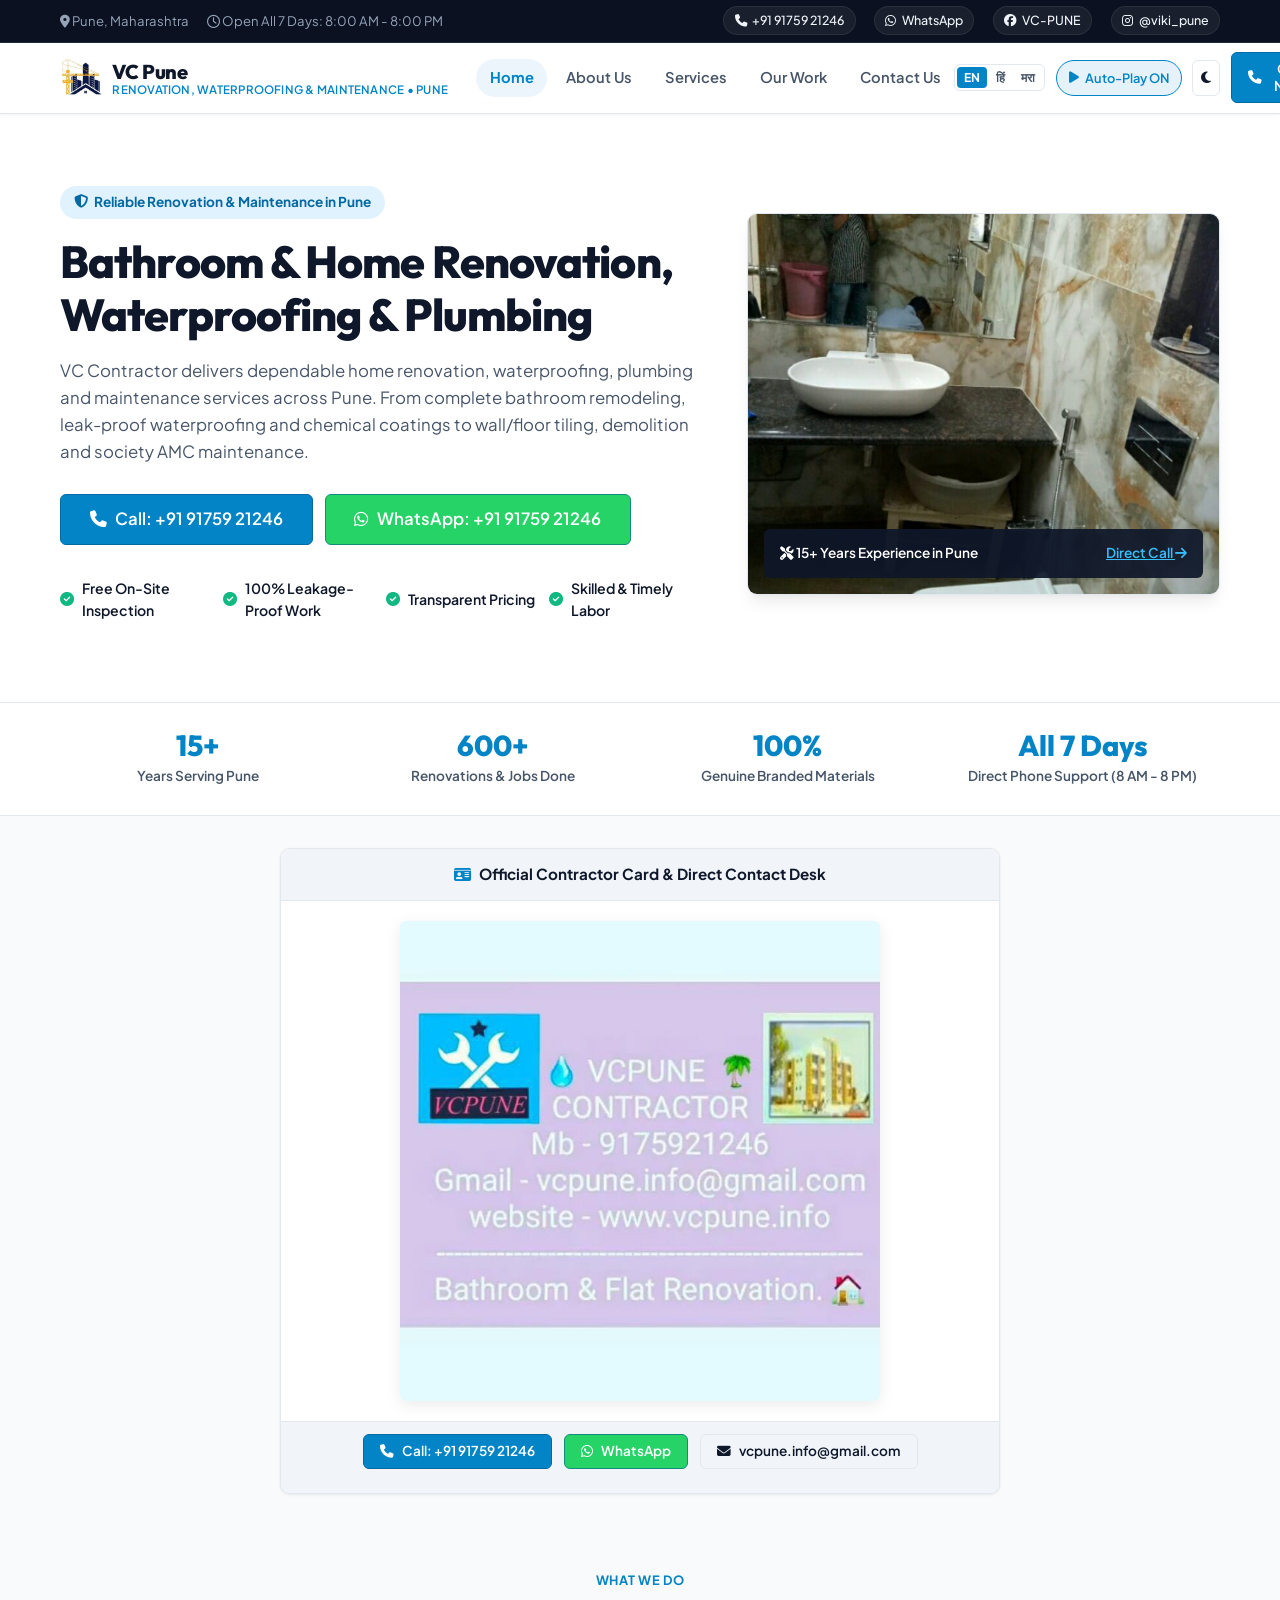
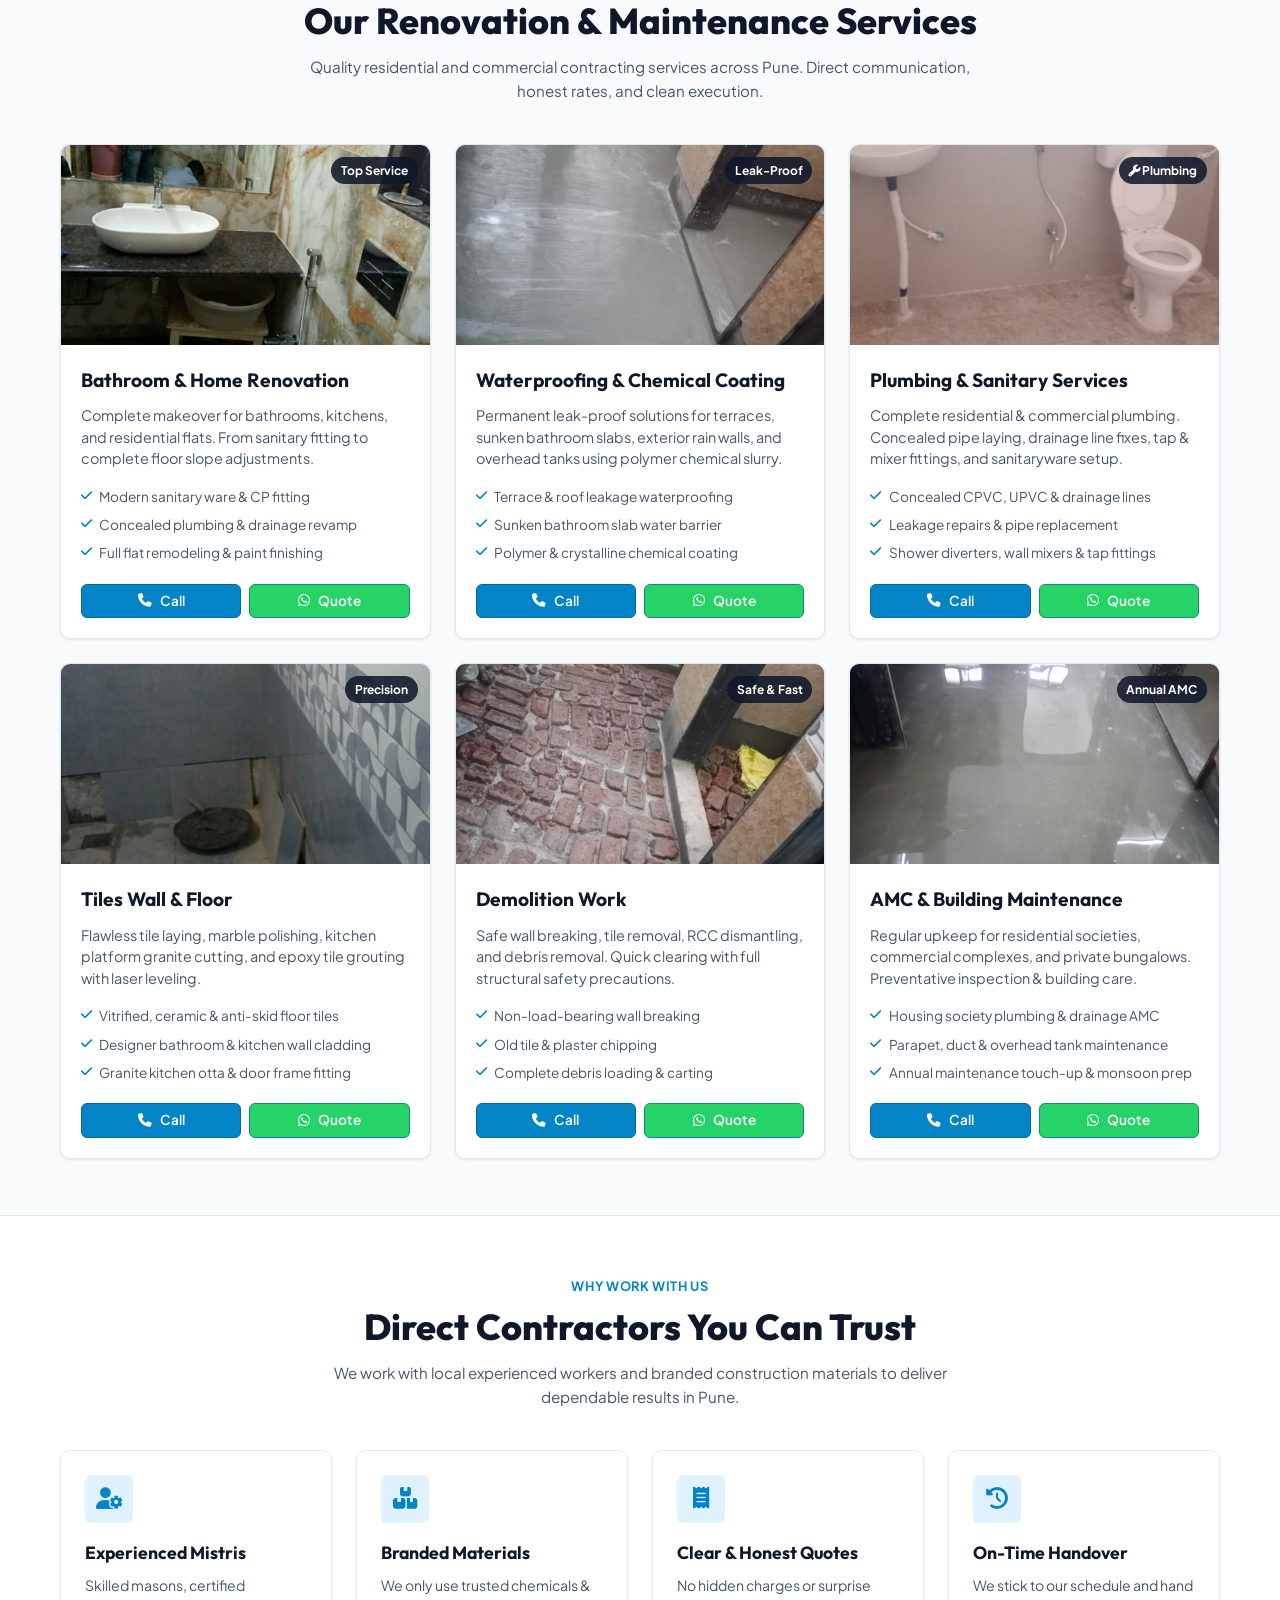
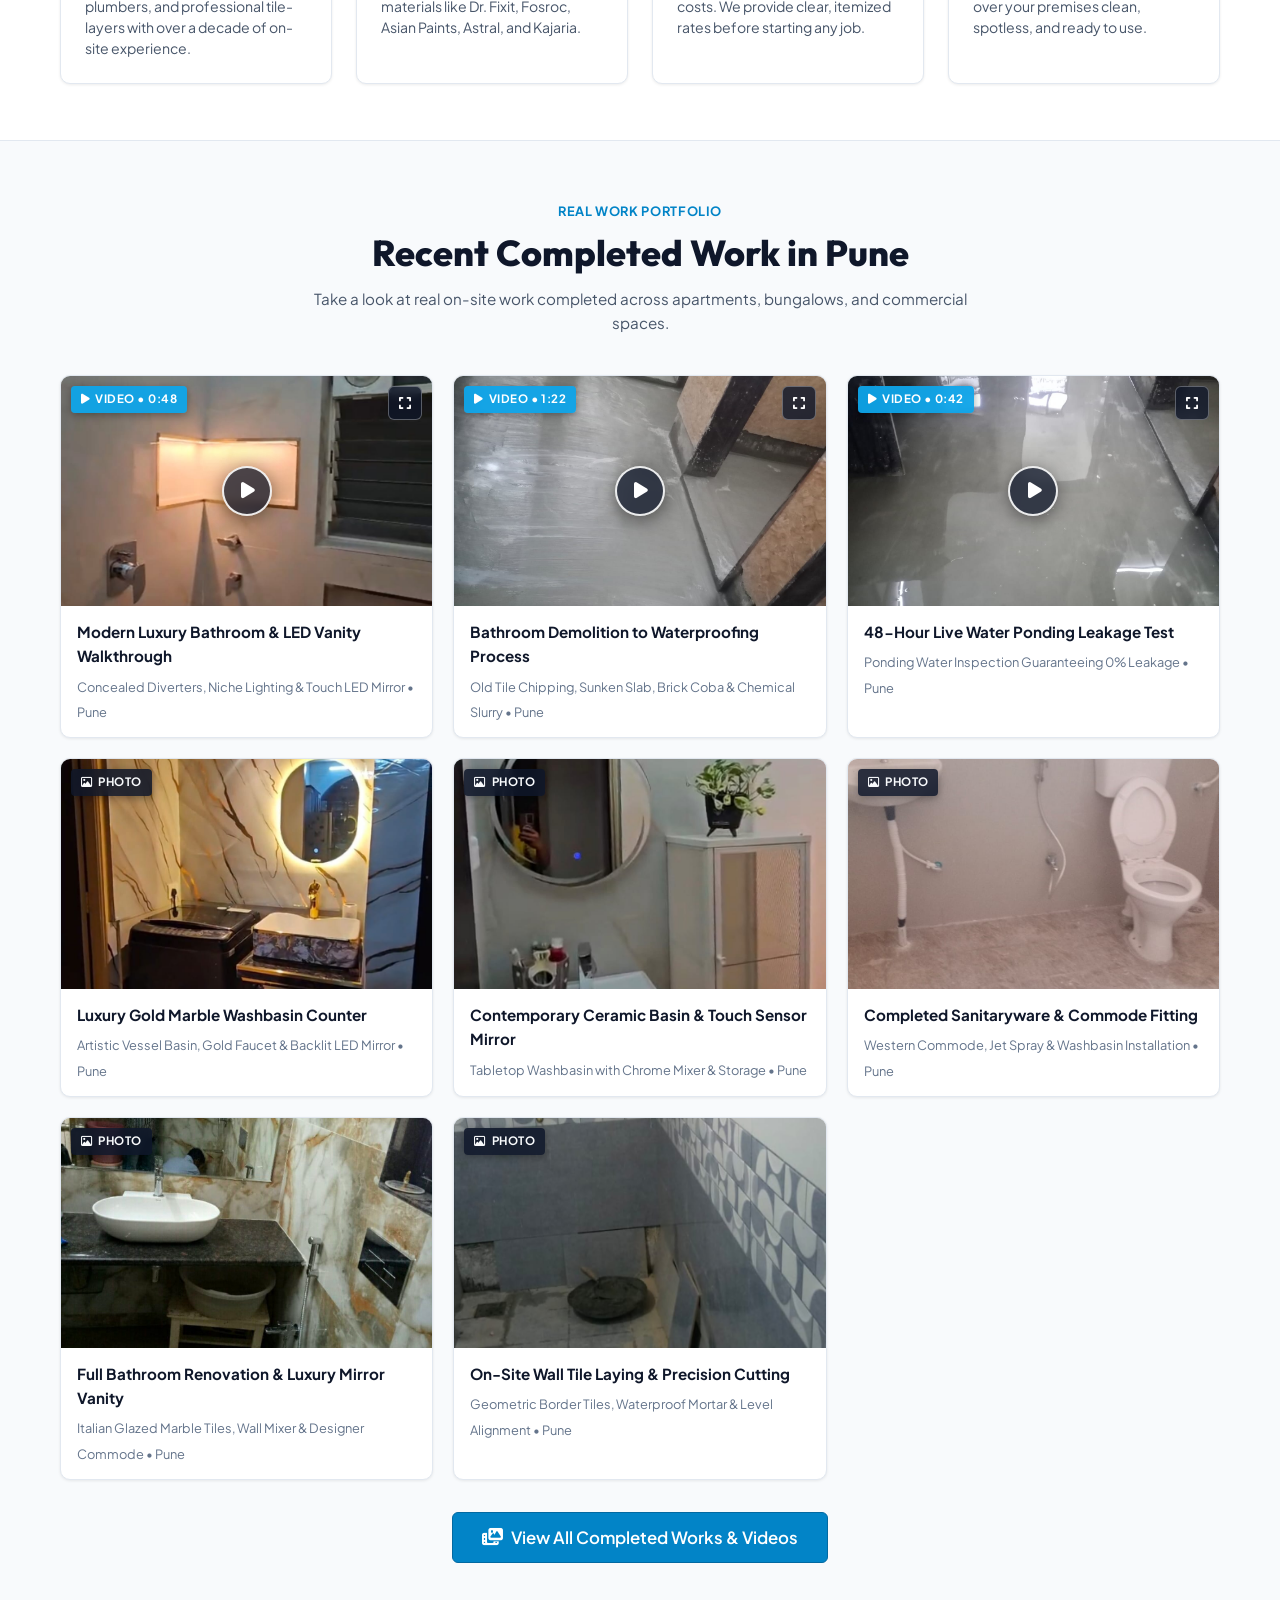
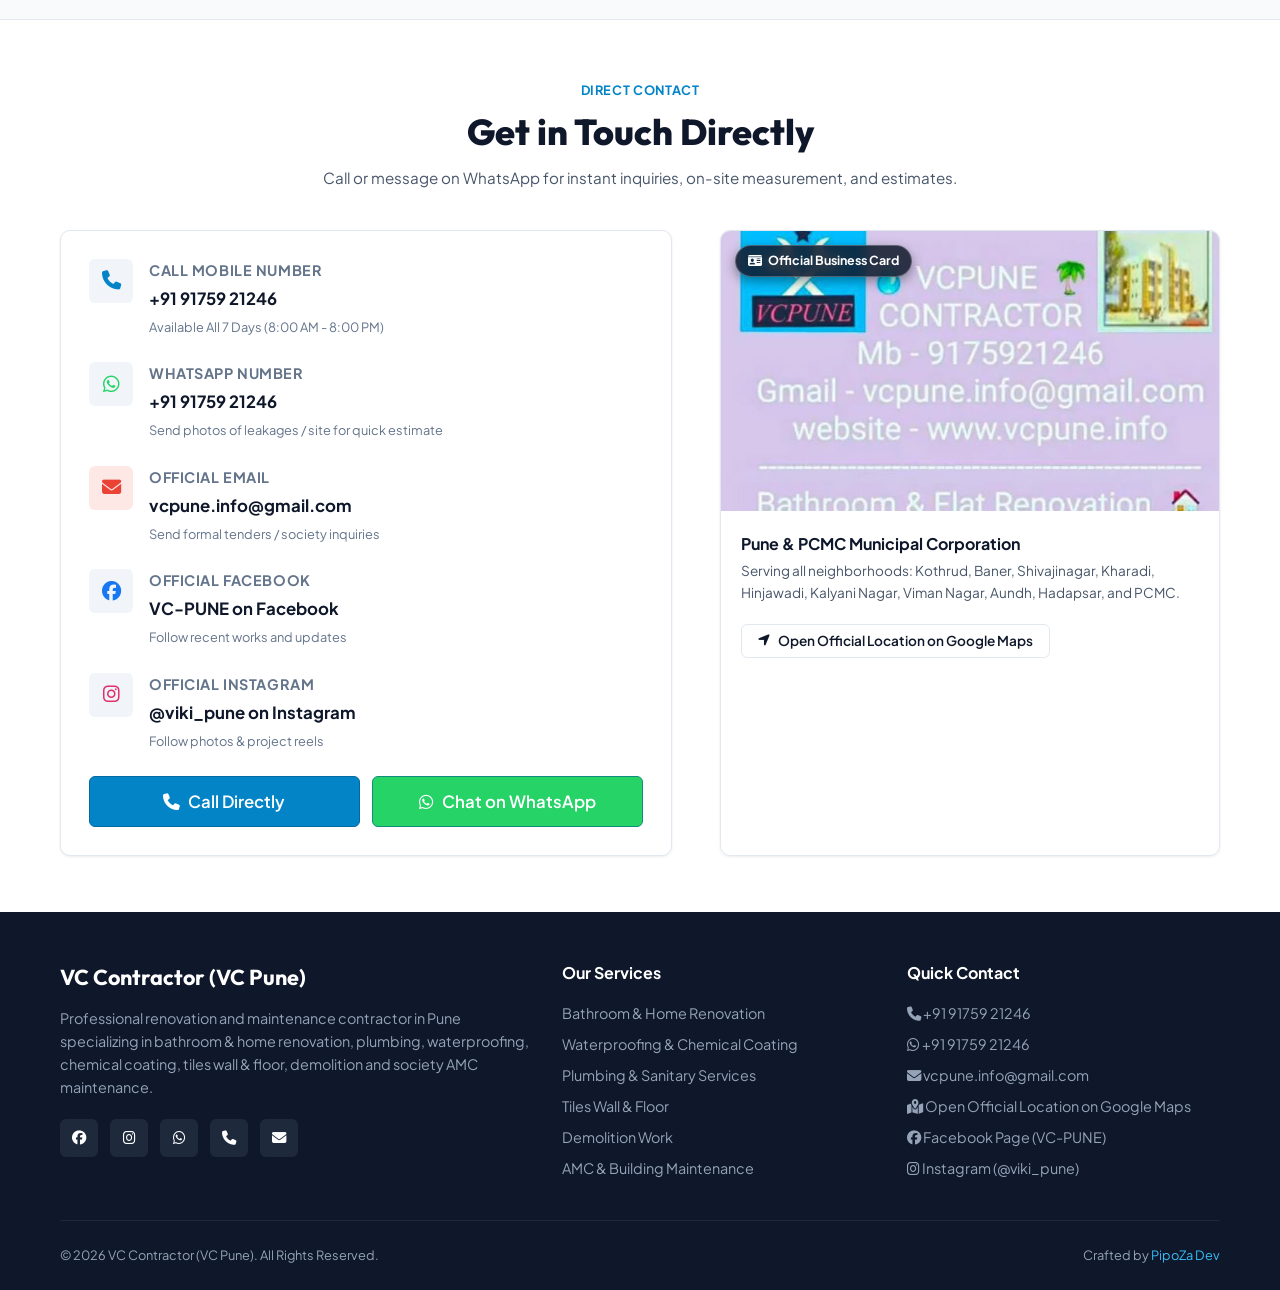
==== index.html @ 6a710c90 "Add files via upload" ====
<!DOCTYPE html>
<html lang="en">
<head>
  <meta charset="UTF-8">
  <meta name="viewport" content="width=device-width, initial-scale=1.0">
  <title>VC Contractor | Home</title>
  <link rel="icon" type="image/png" href="VC_Construction_LOGO.png">
  <link rel="apple-touch-icon" href="VC_Construction_LOGO.png">
  <meta name="description" content="VC Contractor (VC Pune) - Expert Contractor in Pune for Bathroom & Home Renovation, Plumbing, Waterproofing, Chemical Coating, Tile Work, Demolition & Building AMC. Call +91 91759 21246.">
  
  <!-- Font Awesome Icons -->
  <link rel="stylesheet" href="https://cdnjs.cloudflare.com/ajax/libs/font-awesome/6.5.1/css/all.min.css">
  
  <!-- Core Minimalist Stylesheet -->
  <link rel="stylesheet" href="style.css">
</head>
<body>

  <!-- Top Contact Bar -->
  <div class="top-contact-bar">
    <div class="container">
      <div class="top-contact-left">
        <span class="top-loc"><i class="fa-solid fa-location-dot"></i> <span data-i18n="top_location">Pune, Maharashtra</span></span>
        <span class="top-timing"><i class="fa-regular fa-clock"></i> <span data-i18n="top_timing">Open All 7 Days: 8:00 AM - 8:00 PM</span></span>
      </div>
      <div class="top-contact-right">
        <a href="tel:+919175921246" class="top-btn-call" title="Call VC Contractor">
          <i class="fa-solid fa-phone"></i>
          <span class="top-call-full">+91 91759 21246</span>
          <span class="top-call-short" data-i18n="btn_call_sm">Call</span>
        </a>
        <a href="https://wa.me/919175921246?text=Hi%20VC%20Contractor,%20I%20need%20a%20quote" target="_blank" rel="noopener" class="top-btn-wa" title="WhatsApp VC Contractor">
          <i class="fa-brands fa-whatsapp"></i>
          <span data-i18n="whatsapp_quote">WhatsApp</span>
        </a>
        <a href="https://www.facebook.com/people/VC-PUNE/100064082587874/" target="_blank" rel="noopener" class="top-btn-fb" title="Facebook Page"><i class="fa-brands fa-facebook"></i> <span>VC-PUNE</span></a>
        <a href="https://www.instagram.com/viki_pune/" target="_blank" rel="noopener" class="top-btn-insta" title="Instagram Profile"><i class="fa-brands fa-instagram"></i> <span>@viki_pune</span></a>
      </div>
    </div>
  </div>

  <!-- Main Sticky Header -->
  <header class="site-header">
    <div class="container">
      <div class="header-inner">
        <a href="./" class="brand-logo-link">
          <img src="VC_Construction_LOGO.png" alt="VC Contractor Logo" class="brand-logo-img">
          <div class="brand-name-box">
            <span class="brand-title" data-i18n="brand_title">VC Pune</span>
            <span class="brand-tagline" data-i18n="brand_tagline">Renovation, Waterproofing & Maintenance • Pune</span>
          </div>
        </a>

        <!-- Desktop Navigation -->
        <nav class="nav-links">
          <a href="./" class="nav-link active" data-i18n="nav_home">Home</a>
          <a href="about" class="nav-link" data-i18n="nav_about">About Us</a>
          <a href="services" class="nav-link" data-i18n="nav_services">Services</a>
          <a href="projects" class="nav-link" data-i18n="nav_projects">Our Work</a>
          <a href="contact" class="nav-link" data-i18n="nav_contact">Contact Us</a>
        </nav>

        <div class="header-actions">
          <!-- Language Switcher (EN, HI, MR) -->
          <div class="lang-switcher" aria-label="Language Selector">
            <button type="button" class="lang-btn active" data-lang="en" title="English">EN</button>
            <button type="button" class="lang-btn" data-lang="hi" title="हिंदी">हिं</button>
            <button type="button" class="lang-btn" data-lang="mr" title="मराठी">मरा</button>
          </div>

          <!-- Stop / Start Video Auto-Play Toggle -->
          <button type="button" class="autoplay-nav-btn active" id="autoplayToggleBtn" aria-label="Toggle Auto-Play Videos" title="Auto-Play Videos: ON (Click to Stop)">
            <i class="fa-solid fa-play"></i>
            <span class="nav-autoplay-text" data-i18n="autoplay_on">Auto-Play ON</span>
          </button>

          <!-- Theme Toggle (Auto / Dark / Light) -->
          <button type="button" class="theme-toggle-btn" aria-label="Toggle Dark/Light Mode" title="Toggle Mode">
            <i class="fa-solid fa-moon"></i>
          </button>
          
          <a href="tel:+919175921246" class="btn btn-phone btn-sm">
            <i class="fa-solid fa-phone"></i>
            <span data-i18n="btn_call_now">Call Now</span>
          </a>
          
          <button type="button" class="mobile-menu-btn" aria-label="Open Navigation Menu">
            <i class="fa-solid fa-bars"></i>
          </button>
        </div>
      </div>
    </div>

    <!-- Mobile Navigation Drawer -->
    <div class="mobile-nav-drawer">
      <a href="./" class="nav-link" data-i18n="nav_home">Home</a>
      <a href="about" class="nav-link" data-i18n="nav_about">About Us</a>
      <a href="services" class="nav-link" data-i18n="nav_services">Services</a>
      <a href="projects" class="nav-link" data-i18n="nav_projects">Our Work</a>
      <a href="contact" class="nav-link" data-i18n="nav_contact">Contact Us</a>

      <!-- Mobile Language Switcher Group -->
      <div class="mobile-lang-box">
        <span class="mobile-lang-title">Choose Language / भाषा निवडा:</span>
        <div class="mobile-lang-group">
          <button type="button" class="lang-btn active" data-lang="en">English</button>
          <button type="button" class="lang-btn" data-lang="hi">हिंदी</button>
          <button type="button" class="lang-btn" data-lang="mr">मराठी</button>
        </div>
      </div>

      <!-- Mobile Video Auto-Play Toggle Option -->
      <div class="mobile-autoplay-box">
        <span class="mobile-autoplay-title" data-i18n="mobile_autoplay_title">Video Auto-Play on Scroll:</span>
        <button type="button" class="mobile-autoplay-btn active" id="mobileAutoplayBtn" aria-label="Toggle Auto-Play Videos">
          <span style="display: flex; align-items: center; gap: 0.6rem;">
            <i class="fa-solid fa-circle-play"></i>
            <span class="mobile-autoplay-label" data-i18n="autoplay_on">Auto-Play ON</span>
          </span>
          <span class="mobile-autoplay-pill-badge" data-i18n="btn_toggle_pill">Tap to Toggle</span>
        </button>
      </div>

      <div class="mobile-drawer-actions">
        <a href="tel:+919175921246" class="btn btn-phone btn-full"><i class="fa-solid fa-phone"></i> <span data-i18n="call_phone_number">Call 9175921246</span></a>
        <a href="https://wa.me/919175921246?text=Hi%20VC%20Contractor,%20I%20need%20a%20quote" class="btn btn-whatsapp btn-full"><i class="fa-brands fa-whatsapp"></i> <span data-i18n="whatsapp_quote">WhatsApp</span></a>
      </div>
    </div>
  </header>

  <!-- Hero Section -->
  <section class="hero-section">
    <div class="container">
      <div class="hero-grid">
        <div class="hero-content">
          <div class="hero-badge">
            <i class="fa-solid fa-shield-halved"></i> <span data-i18n="hero_badge">Reliable Renovation & Maintenance in Pune</span>
          </div>
          <h1 class="hero-title" data-i18n="hero_title">
            Bathroom & Home Renovation, Waterproofing & Plumbing
          </h1>
          <p class="hero-subtitle" data-i18n="hero_sub">
            VC Contractor delivers dependable home renovation, waterproofing, plumbing and maintenance services across Pune. From complete bathroom remodeling, leak-proof waterproofing and chemical coatings to wall/floor tiling, demolition and society AMC maintenance.
          </p>

          <!-- Direct Call & WhatsApp CTAs (No Forms) -->
          <div class="hero-cta-group">
            <a href="tel:+919175921246" class="btn btn-phone btn-lg">
              <i class="fa-solid fa-phone"></i>
              <span data-i18n="hero_call_btn">Call: +91 91759 21246</span>
            </a>
            <a href="https://wa.me/919175921246?text=Hi%20VC%20Contractor,%20I%20need%20an%20estimate%20for%20renovation%20work" target="_blank" rel="noopener" class="btn btn-whatsapp btn-lg">
              <i class="fa-brands fa-whatsapp"></i>
              <span data-i18n="hero_wa_btn">WhatsApp: +91 91759 21246</span>
            </a>
          </div>

          <div class="hero-features-list">
            <div class="hero-feature-item">
              <i class="fa-solid fa-circle-check"></i> <span data-i18n="feat_free_inspection">Free On-Site Inspection</span>
            </div>
            <div class="hero-feature-item">
              <i class="fa-solid fa-circle-check"></i> <span data-i18n="feat_leak_proof">100% Leakage-Proof Work</span>
            </div>
            <div class="hero-feature-item">
              <i class="fa-solid fa-circle-check"></i> <span data-i18n="feat_pricing">Transparent Pricing</span>
            </div>
            <div class="hero-feature-item">
              <i class="fa-solid fa-circle-check"></i> <span data-i18n="feat_labor">Skilled & Timely Labor</span>
            </div>
          </div>
        </div>

        <div class="hero-image-box">
          <img src="work-completed-renovation.jpg" alt="Luxury Bathroom Renovation Work by VC Contractor Pune">
          <div class="hero-floating-badge">
            <span><i class="fa-solid fa-tools"></i> <span data-i18n="hero_years_badge">15+ Years Experience in Pune</span></span>
            <a href="tel:+919175921246" style="color: #38bdf8; text-decoration: underline;"><span data-i18n="hero_direct_call">Direct Call</span> <i class="fa-solid fa-arrow-right"></i></a>
          </div>
        </div>
      </div>
    </div>
  </section>

  <!-- Quick Trust Stats -->
  <section class="stats-banner">
    <div class="container">
      <div class="stats-grid">
        <div class="stat-item">
          <h3 data-i18n="stat_years_num">15+</h3>
          <p data-i18n="stat_years_label">Years Serving Pune</p>
        </div>
        <div class="stat-item">
          <h3 data-i18n="stat_jobs_num">600+</h3>
          <p data-i18n="stat_jobs_label">Renovations & Jobs Done</p>
        </div>
        <div class="stat-item">
          <h3 data-i18n="stat_materials_num">100%</h3>
          <p data-i18n="stat_materials_label">Genuine Branded Materials</p>
        </div>
        <div class="stat-item">
          <h3 data-i18n="stat_timing_num">All 7 Days</h3>
          <p data-i18n="stat_timing_label">Direct Phone Support (8 AM - 8 PM)</p>
        </div>
      </div>
    </div>
  </section>

  <!-- Official VC Pune Contractor Banner Section -->
  <section class="official-banner-section">
    <div class="container">
      <div class="official-banner-card">
        <div class="official-banner-header">
          <i class="fa-solid fa-id-card"></i> <span data-i18n="banner_official_badge">Official Contractor Card & Direct Contact Desk</span>
        </div>
        <div class="official-banner-img-wrap">
          <img src="VC_Pune_Banner.jpeg" alt="VC Pune Contractor Official Business Banner" class="official-banner-img" loading="lazy">
        </div>
        <div class="official-banner-actions">
          <a href="tel:+919175921246" class="btn btn-phone btn-sm"><i class="fa-solid fa-phone"></i> <span data-i18n="hero_call_btn">Call: +91 91759 21246</span></a>
          <a href="https://wa.me/919175921246?text=Hi%20VC%20Contractor,%20I%20saw%20your%20banner%20card" target="_blank" rel="noopener" class="btn btn-whatsapp btn-sm"><i class="fa-brands fa-whatsapp"></i> <span data-i18n="whatsapp_quote">WhatsApp</span></a>
          <a href="mailto:vcpune.info@gmail.com" class="btn btn-outline btn-sm"><i class="fa-solid fa-envelope"></i> vcpune.info@gmail.com</a>
        </div>
      </div>
    </div>
  </section>

  <!-- Core Services Section (The 6 Real Services) -->
  <section class="section" id="services">
    <div class="container">
      <div class="section-header">
        <span class="section-tag" data-i18n="services_tag">What We Do</span>
        <h2 class="section-title" data-i18n="services_title">Our Renovation & Maintenance Services</h2>
        <p class="section-desc" data-i18n="services_sub">
          Quality residential and commercial contracting services across Pune. Direct communication, honest rates, and clean execution.
        </p>
      </div>

      <div class="services-grid">
        
        <!-- 1. Bathroom & Home Renovation -->
        <div class="service-card">
          <div class="service-img-wrap">
            <img src="work-completed-renovation.jpg" alt="Modern Indian Bathroom & Home Renovation Pune" loading="lazy">
            <span class="service-badge" data-i18n="badge_top_service">Top Service</span>
          </div>
          <div class="service-content">
            <h3 class="service-title" data-i18n="service_1_title">Bathroom & Home Renovation</h3>
            <p class="service-desc" data-i18n="service_1_desc">Complete makeover for bathrooms, kitchens, and residential flats. From sanitary fitting to complete floor slope adjustments.</p>
            <ul class="service-points">
              <li><i class="fa-solid fa-check"></i> <span data-i18n="service_1_p1">Modern sanitary ware & CP fitting</span></li>
              <li><i class="fa-solid fa-check"></i> <span data-i18n="service_1_p2">Concealed plumbing & drainage revamp</span></li>
              <li><i class="fa-solid fa-check"></i> <span data-i18n="service_1_p3">Full flat remodeling & paint finishing</span></li>
            </ul>
            <div class="service-actions">
              <a href="tel:+919175921246" class="btn btn-phone btn-sm"><i class="fa-solid fa-phone"></i> <span data-i18n="btn_call_sm">Call</span></a>
              <a href="https://wa.me/919175921246?text=Hi%20VC%20Contractor,%20I%20need%20Bathroom%20Renovation" target="_blank" rel="noopener" class="btn btn-whatsapp btn-sm"><i class="fa-brands fa-whatsapp"></i> <span data-i18n="btn_quote_sm">Quote</span></a>
            </div>
          </div>
        </div>

        <!-- 2. Waterproofing & Chemical Coating -->
        <div class="service-card">
          <div class="service-img-wrap">
            <img src="work-waterproof-coating.jpg" alt="Waterproofing and Chemical Coating Services Pune" loading="lazy">
            <span class="service-badge" data-i18n="badge_leak_proof">Leak-Proof</span>
          </div>
          <div class="service-content">
            <h3 class="service-title" data-i18n="service_2_title">Waterproofing & Chemical Coating</h3>
            <p class="service-desc" data-i18n="service_2_desc">Permanent leak-proof solutions for terraces, sunken bathroom slabs, exterior rain walls, and overhead tanks using polymer chemical slurry.</p>
            <ul class="service-points">
              <li><i class="fa-solid fa-check"></i> <span data-i18n="service_2_p1">Terrace & roof leakage waterproofing</span></li>
              <li><i class="fa-solid fa-check"></i> <span data-i18n="service_2_p2">Sunken bathroom slab water barrier</span></li>
              <li><i class="fa-solid fa-check"></i> <span data-i18n="service_2_p3">Polymer & crystalline chemical coating</span></li>
            </ul>
            <div class="service-actions">
              <a href="tel:+919175921246" class="btn btn-phone btn-sm"><i class="fa-solid fa-phone"></i> <span data-i18n="btn_call_sm">Call</span></a>
              <a href="https://wa.me/919175921246?text=Hi%20VC%20Contractor,%20I%20need%20Waterproofing%20and%20Chemical%20Coating%20work" target="_blank" rel="noopener" class="btn btn-whatsapp btn-sm"><i class="fa-brands fa-whatsapp"></i> <span data-i18n="btn_quote_sm">Quote</span></a>
            </div>
          </div>
        </div>

        <!-- 3. Plumbing & Sanitary Services -->
        <div class="service-card">
          <div class="service-img-wrap">
            <img src="work-toilet-renovation.jpg" alt="Plumbing and Sanitary Services Pune" loading="lazy">
            <span class="service-badge"><i class="fa-solid fa-wrench"></i> Plumbing</span>
          </div>
          <div class="service-content">
            <h3 class="service-title" data-i18n="service_3_title">Plumbing & Sanitary Services</h3>
            <p class="service-desc" data-i18n="service_3_desc">Complete residential & commercial plumbing. Concealed pipe laying, drainage line fixes, tap & mixer fittings, and sanitaryware setup.</p>
            <ul class="service-points">
              <li><i class="fa-solid fa-check"></i> <span data-i18n="service_3_p1">Concealed CPVC, UPVC & drainage lines</span></li>
              <li><i class="fa-solid fa-check"></i> <span data-i18n="service_3_p2">Leakage repairs & pipe replacement</span></li>
              <li><i class="fa-solid fa-check"></i> <span data-i18n="service_3_p3">Shower diverters, wall mixers & tap fittings</span></li>
            </ul>
            <div class="service-actions">
              <a href="tel:+919175921246" class="btn btn-phone btn-sm"><i class="fa-solid fa-phone"></i> <span data-i18n="btn_call_sm">Call</span></a>
              <a href="https://wa.me/919175921246?text=Hi%20VC%20Contractor,%20I%20need%20Plumbing%20and%20Sanitary%20work" target="_blank" rel="noopener" class="btn btn-whatsapp btn-sm"><i class="fa-brands fa-whatsapp"></i> <span data-i18n="btn_quote_sm">Quote</span></a>
            </div>
          </div>
        </div>

        <!-- 4. Tiles Wall & Floor -->
        <div class="service-card">
          <div class="service-img-wrap">
            <img src="work-bathroom-tiling.jpg" alt="Tiles Wall and Floor Laying Pune" loading="lazy">
            <span class="service-badge" data-i18n="badge_precision">Precision</span>
          </div>
          <div class="service-content">
            <h3 class="service-title" data-i18n="service_4_title">Tiles Wall & Floor</h3>
            <p class="service-desc" data-i18n="service_4_desc">Flawless tile laying, marble polishing, kitchen platform granite cutting, and epoxy tile grouting with laser leveling.</p>
            <ul class="service-points">
              <li><i class="fa-solid fa-check"></i> <span data-i18n="service_4_p1">Vitrified, ceramic & anti-skid floor tiles</span></li>
              <li><i class="fa-solid fa-check"></i> <span data-i18n="service_4_p2">Designer bathroom & kitchen wall cladding</span></li>
              <li><i class="fa-solid fa-check"></i> <span data-i18n="service_4_p3">Granite kitchen otta & door frame fitting</span></li>
            </ul>
            <div class="service-actions">
              <a href="tel:+919175921246" class="btn btn-phone btn-sm"><i class="fa-solid fa-phone"></i> <span data-i18n="btn_call_sm">Call</span></a>
              <a href="https://wa.me/919175921246?text=Hi,%20I%20am%20looking%20for%20Tiles%20Wall%20&%20Floor%20fitting" target="_blank" rel="noopener" class="btn btn-whatsapp btn-sm"><i class="fa-brands fa-whatsapp"></i> <span data-i18n="btn_quote_sm">Quote</span></a>
            </div>
          </div>
        </div>

        <!-- 5. Demolition Work -->
        <div class="service-card">
          <div class="service-img-wrap">
            <img src="work-brick-coba.jpg" alt="Demolition Work Pune" loading="lazy">
            <span class="service-badge" data-i18n="badge_safe_fast">Safe & Fast</span>
          </div>
          <div class="service-content">
            <h3 class="service-title" data-i18n="service_5_title">Demolition Work</h3>
            <p class="service-desc" data-i18n="service_5_desc">Safe wall breaking, tile removal, RCC dismantling, and debris removal. Quick clearing with full structural safety precautions.</p>
            <ul class="service-points">
              <li><i class="fa-solid fa-check"></i> <span data-i18n="service_5_p1">Non-load-bearing wall breaking</span></li>
              <li><i class="fa-solid fa-check"></i> <span data-i18n="service_5_p2">Old tile & plaster chipping</span></li>
              <li><i class="fa-solid fa-check"></i> <span data-i18n="service_5_p3">Complete debris loading & carting</span></li>
            </ul>
            <div class="service-actions">
              <a href="tel:+919175921246" class="btn btn-phone btn-sm"><i class="fa-solid fa-phone"></i> <span data-i18n="btn_call_sm">Call</span></a>
              <a href="https://wa.me/919175921246?text=Hi,%20I%20need%20Demolition%20Work%20and%20debris%20removal" target="_blank" rel="noopener" class="btn btn-whatsapp btn-sm"><i class="fa-brands fa-whatsapp"></i> <span data-i18n="btn_quote_sm">Quote</span></a>
            </div>
          </div>
        </div>

        <!-- 6. AMC & Building Maintenance & Service -->
        <div class="service-card">
          <div class="service-img-wrap">
            <img src="work-pond-testing.jpg" alt="Building Maintenance and AMC Services Pune" loading="lazy">
            <span class="service-badge" data-i18n="badge_annual_amc">Annual AMC</span>
          </div>
          <div class="service-content">
            <h3 class="service-title" data-i18n="service_6_title">AMC & Building Maintenance</h3>
            <p class="service-desc" data-i18n="service_6_desc">Regular upkeep for residential societies, commercial complexes, and private bungalows. Preventative inspection & building care.</p>
            <ul class="service-points">
              <li><i class="fa-solid fa-check"></i> <span data-i18n="service_6_p1">Housing society plumbing & drainage AMC</span></li>
              <li><i class="fa-solid fa-check"></i> <span data-i18n="service_6_p2">Parapet, duct & overhead tank maintenance</span></li>
              <li><i class="fa-solid fa-check"></i> <span data-i18n="service_6_p3">Annual maintenance touch-up & monsoon prep</span></li>
            </ul>
            <div class="service-actions">
              <a href="tel:+919175921246" class="btn btn-phone btn-sm"><i class="fa-solid fa-phone"></i> <span data-i18n="btn_call_sm">Call</span></a>
              <a href="https://wa.me/919175921246?text=Hi,%20I%20need%20AMC%20and%20Building%20Maintenance%20details" target="_blank" rel="noopener" class="btn btn-whatsapp btn-sm"><i class="fa-brands fa-whatsapp"></i> <span data-i18n="btn_quote_sm">Quote</span></a>
            </div>
          </div>
        </div>

      </div>
    </div>
  </section>

  <!-- Why Choose Us -->
  <section class="section section-light">
    <div class="container">
      <div class="section-header">
        <span class="section-tag" data-i18n="why_tag">Why Work With Us</span>
        <h2 class="section-title" data-i18n="why_title">Direct Contractors You Can Trust</h2>
        <p class="section-desc" data-i18n="why_desc">We work with local experienced workers and branded construction materials to deliver dependable results in Pune.</p>
      </div>

      <div class="why-grid">
        <div class="why-card">
          <div class="why-icon"><i class="fa-solid fa-user-gear"></i></div>
          <h3 class="why-title" data-i18n="why_1_title">Experienced Mistris</h3>
          <p class="why-desc" data-i18n="why_1_desc">Skilled masons, certified plumbers, and professional tile-layers with over a decade of on-site experience.</p>
        </div>

        <div class="why-card">
          <div class="why-icon"><i class="fa-solid fa-boxes-stacked"></i></div>
          <h3 class="why-title" data-i18n="why_2_title">Branded Materials</h3>
          <p class="why-desc" data-i18n="why_2_desc">We only use trusted chemicals & materials like Dr. Fixit, Fosroc, Asian Paints, Astral, and Kajaria.</p>
        </div>

        <div class="why-card">
          <div class="why-icon"><i class="fa-solid fa-receipt"></i></div>
          <h3 class="why-title" data-i18n="why_3_title">Clear & Honest Quotes</h3>
          <p class="why-desc" data-i18n="why_3_desc">No hidden charges or surprise costs. We provide clear, itemized rates before starting any job.</p>
        </div>

        <div class="why-card">
          <div class="why-icon"><i class="fa-solid fa-clock-rotate-left"></i></div>
          <h3 class="why-title" data-i18n="why_4_title">On-Time Handover</h3>
          <p class="why-desc" data-i18n="why_4_desc">We stick to our schedule and hand over your premises clean, spotless, and ready to use.</p>
        </div>
      </div>
    </div>
  </section>

  <!-- Recent Work Gallery (Authentic Client Projects) -->
  <section class="section" id="gallery">
    <div class="container">
      <div class="section-header">
        <span class="section-tag" data-i18n="gallery_tag">Real Work Portfolio</span>
        <h2 class="section-title" data-i18n="gallery_title">Recent Completed Work in Pune</h2>
        <p class="section-desc" data-i18n="gallery_desc">Take a look at real on-site work completed across apartments, bungalows, and commercial spaces. Tap any card to open in full screen!</p>
      </div>

      <div class="gallery-grid" style="grid-template-columns: repeat(auto-fit, minmax(280px, 1fr));">
        
        <!-- Client Video 1 -->
        <div class="gallery-card" 
             data-type="video" 
             data-category="bathroom" 
             data-src="video-luxury-bathroom.mp4" 
             data-title="Modern Luxury Bathroom & LED Vanity Walkthrough" 
             data-sub="Concealed Diverters, Niche Lighting & Touch LED Mirror • Pune"
             data-badge="Video • 0:48">
          <div class="gallery-thumb-wrap">
            <video class="gallery-card-video" loop muted playsinline preload="none">
              <source src="video-luxury-bathroom.mp4" type="video/mp4">
            </video>
            <img src="work-shower-renovation.jpg" alt="Modern Luxury Bathroom & LED Vanity Walkthrough Pune" loading="lazy">
            <span class="gallery-media-badge badge-video"><i class="fa-solid fa-play"></i> Video • 0:48</span>
            <button type="button" class="gallery-expand-btn" title="Open Fullscreen" aria-label="Open Fullscreen"><i class="fa-solid fa-expand"></i></button>
            <div class="gallery-play-btn"><i class="fa-solid fa-play"></i></div>
            <div class="gallery-video-status-pill"><i class="fa-solid fa-pause"></i> <span data-i18n="btn_tap_to_stop">Tap to pause</span></div>
          </div>
          <div class="gallery-info">
            <h4 class="gallery-title" data-i18n="work_lux_bath_title">Modern Luxury Bathroom & LED Vanity Walkthrough</h4>
            <span class="gallery-sub" data-i18n="work_lux_bath_sub">Concealed Diverters, Niche Lighting & Touch LED Mirror • Pune</span>
          </div>
        </div>

        <!-- Client Video 2 -->
        <div class="gallery-card" 
             data-type="video" 
             data-category="waterproofing" 
             data-src="video-waterproofing-process.mp4" 
             data-title="Bathroom Demolition to Waterproofing Process" 
             data-sub="Old Tile Chipping, Sunken Slab, Brick Coba & Chemical Slurry • Pune"
             data-badge="Video • 1:22">
          <div class="gallery-thumb-wrap">
            <video class="gallery-card-video" loop muted playsinline preload="none">
              <source src="video-waterproofing-process.mp4" type="video/mp4">
            </video>
            <img src="work-waterproof-coating.jpg" alt="Bathroom Demolition to Waterproofing Process Pune" loading="lazy">
            <span class="gallery-media-badge badge-video"><i class="fa-solid fa-play"></i> Video • 1:22</span>
            <button type="button" class="gallery-expand-btn" title="Open Fullscreen" aria-label="Open Fullscreen"><i class="fa-solid fa-expand"></i></button>
            <div class="gallery-play-btn"><i class="fa-solid fa-play"></i></div>
            <div class="gallery-video-status-pill"><i class="fa-solid fa-pause"></i> <span data-i18n="btn_tap_to_stop">Tap to pause</span></div>
          </div>
          <div class="gallery-info">
            <h4 class="gallery-title" data-i18n="work_proc_title">Bathroom Demolition to Waterproofing Process</h4>
            <span class="gallery-sub" data-i18n="work_proc_sub">Old Tile Chipping, Sunken Slab, Brick Coba & Chemical Slurry • Pune</span>
          </div>
        </div>

        <!-- Client Video 3 -->
        <div class="gallery-card" 
             data-type="video" 
             data-category="waterproofing" 
             data-src="video-water-pond-test.mp4" 
             data-title="48-Hour Live Water Ponding Leakage Test" 
             data-sub="Ponding Water Inspection Guaranteeing 0% Leakage • Pune"
             data-badge="Video • 0:42">
          <div class="gallery-thumb-wrap">
            <video class="gallery-card-video" loop muted playsinline preload="none">
              <source src="video-water-pond-test.mp4" type="video/mp4">
            </video>
            <img src="work-pond-testing.jpg" alt="Water Ponding Leakage Test Pune" loading="lazy">
            <span class="gallery-media-badge badge-video"><i class="fa-solid fa-play"></i> Video • 0:42</span>
            <button type="button" class="gallery-expand-btn" title="Open Fullscreen" aria-label="Open Fullscreen"><i class="fa-solid fa-expand"></i></button>
            <div class="gallery-play-btn"><i class="fa-solid fa-play"></i></div>
            <div class="gallery-video-status-pill"><i class="fa-solid fa-pause"></i> <span data-i18n="btn_tap_to_stop">Tap to pause</span></div>
          </div>
          <div class="gallery-info">
            <h4 class="gallery-title" data-i18n="work_pond_title">48-Hour Live Water Ponding Leakage Test</h4>
            <span class="gallery-sub" data-i18n="work_pond_sub">Ponding Water Inspection Guaranteeing 0% Leakage • Pune</span>
          </div>
        </div>

        <!-- Client Photo 1 -->
        <div class="gallery-card" 
             data-type="image" 
             data-category="bathroom" 
             data-src="work-designer-vanity.jpg" 
             data-title="Luxury Gold Marble Washbasin Counter" 
             data-sub="Artistic Vessel Basin, Gold Faucet & Backlit LED Mirror • Pune"
             data-badge="Photo">
          <div class="gallery-thumb-wrap">
            <img src="work-designer-vanity.jpg" alt="Luxury Gold Marble Washbasin Counter Pune" loading="lazy">
            <span class="gallery-media-badge badge-photo"><i class="fa-regular fa-image"></i> <span data-i18n="badge_photo">Photo</span></span>
          </div>
          <div class="gallery-info">
            <h4 class="gallery-title" data-i18n="work_vanity_title">Luxury Gold Marble Washbasin Counter</h4>
            <span class="gallery-sub" data-i18n="work_vanity_sub">Artistic Vessel Basin, Gold Faucet & Backlit LED Mirror • Pune</span>
          </div>
        </div>

        <!-- Client Photo 2 -->
        <div class="gallery-card" 
             data-type="image" 
             data-category="bathroom" 
             data-src="work-modern-washbasin.jpg" 
             data-title="Contemporary Ceramic Basin & Touch Sensor Mirror" 
             data-sub="Tabletop Washbasin with Chrome Mixer & Storage • Pune"
             data-badge="Photo">
          <div class="gallery-thumb-wrap">
            <img src="work-modern-washbasin.jpg" alt="Contemporary Ceramic Basin & Touch Sensor Mirror Pune" loading="lazy">
            <span class="gallery-media-badge badge-photo"><i class="fa-regular fa-image"></i> <span data-i18n="badge_photo">Photo</span></span>
          </div>
          <div class="gallery-info">
            <h4 class="gallery-title" data-i18n="work_washbasin_title">Contemporary Ceramic Basin & Touch Sensor Mirror</h4>
            <span class="gallery-sub" data-i18n="work_washbasin_sub">Tabletop Washbasin with Chrome Mixer & Storage • Pune</span>
          </div>
        </div>

        <!-- Client Photo 3 -->
        <div class="gallery-card" 
             data-type="image" 
             data-category="bathroom" 
             data-src="work-toilet-renovation.jpg" 
             data-title="Completed Sanitaryware & Commode Fitting" 
             data-sub="Western Commode, Jet Spray & Washbasin Installation • Pune"
             data-badge="Photo">
          <div class="gallery-thumb-wrap">
            <img src="work-toilet-renovation.jpg" alt="Completed Sanitaryware & Commode Fitting Pune" loading="lazy">
            <span class="gallery-media-badge badge-photo"><i class="fa-regular fa-image"></i> <span data-i18n="badge_photo">Photo</span></span>
          </div>
          <div class="gallery-info">
            <h4 class="gallery-title" data-i18n="work_toilet_title">Completed Sanitaryware & Commode Fitting</h4>
            <span class="gallery-sub" data-i18n="work_toilet_sub">Western Commode, Jet Spray & Washbasin Installation • Pune</span>
          </div>
        </div>

        <!-- Client Photo 4: Completed Luxury Bathroom -->
        <div class="gallery-card" 
             data-type="image" 
             data-category="bathroom" 
             data-src="work-completed-renovation.jpg" 
             data-title="Full Bathroom Renovation & Luxury Mirror Vanity" 
             data-sub="Italian Glazed Marble Tiles, Wall Mixer & Designer Commode • Pune"
             data-badge="Photo">
          <div class="gallery-thumb-wrap">
            <img src="work-completed-renovation.jpg" alt="Full Bathroom Renovation & Luxury Mirror Vanity Pune" loading="lazy">
            <span class="gallery-media-badge badge-photo"><i class="fa-regular fa-image"></i> <span data-i18n="badge_photo">Photo</span></span>
          </div>
          <div class="gallery-info">
            <h4 class="gallery-title" data-i18n="work_completed_bath_title">Full Bathroom Renovation & Luxury Mirror Vanity</h4>
            <span class="gallery-sub" data-i18n="work_completed_bath_sub">Italian Glazed Marble Tiles, Wall Mixer & Designer Commode • Pune</span>
          </div>
        </div>

        <!-- Client Photo 5: On-Site Tile Laying -->
        <div class="gallery-card" 
             data-type="image" 
             data-category="bathroom" 
             data-src="work-bathroom-tiling.jpg" 
             data-title="On-Site Wall Tile Laying & Precision Cutting" 
             data-sub="Geometric Border Tiles, Waterproof Mortar & Level Alignment • Pune"
             data-badge="Photo">
          <div class="gallery-thumb-wrap">
            <img src="work-bathroom-tiling.jpg" alt="On-Site Wall Tile Laying & Precision Cutting Pune" loading="lazy">
            <span class="gallery-media-badge badge-photo"><i class="fa-regular fa-image"></i> <span data-i18n="badge_photo">Photo</span></span>
          </div>
          <div class="gallery-info">
            <h4 class="gallery-title" data-i18n="work_tiling_process_title">On-Site Wall Tile Laying & Precision Cutting</h4>
            <span class="gallery-sub" data-i18n="work_tiling_process_sub">Geometric Border Tiles, Waterproof Mortar & Level Alignment • Pune</span>
          </div>
        </div>

      </div>

      <!-- Gallery Mobile Actions & View All Redirect -->
      <div class="gallery-actions-wrap">
        <!-- Show More / Less button for smaller devices -->
        <button type="button" class="btn-gallery-more" id="indexGalleryMoreBtn">
          <i class="fa-solid fa-chevron-down"></i>
          <span class="btn-more-text" data-i18n="btn_show_more_works">Show More Works</span>
        </button>

        <!-- Redirect to Dedicated Portfolio Page -->
        <a href="projects" class="btn btn-primary btn-lg">
          <i class="fa-solid fa-photo-film"></i>
          <span data-i18n="btn_view_all_works">View All Completed Works & Videos</span>
        </a>
      </div>
    </div>
  </section>

  <!-- Direct Contact & Location Section -->
  <section class="contact-section" id="contact">
    <div class="container">
      <div class="section-header">
        <span class="section-tag" data-i18n="contact_tag">Direct Contact</span>
        <h2 class="section-title" data-i18n="contact_title">Get in Touch Directly</h2>
        <p class="section-desc" data-i18n="contact_desc">Call or message on WhatsApp for instant inquiries, on-site measurement, and estimates.</p>
      </div>

      <div class="contact-grid">
        <div class="contact-info-card">
          
          <div class="contact-item">
            <div class="contact-icon"><i class="fa-solid fa-phone"></i></div>
            <div class="contact-text">
              <h4 data-i18n="label_phone">Call Mobile Number</h4>
              <p><a href="tel:+919175921246">+91 91759 21246</a></p>
              <span style="font-size:0.8rem; color:var(--text-muted);" data-i18n="timing_sub">Available All 7 Days (8:00 AM - 8:00 PM)</span>
            </div>
          </div>

          <div class="contact-item">
            <div class="contact-icon"><i class="fa-brands fa-whatsapp" style="color: #25D366;"></i></div>
            <div class="contact-text">
              <h4 data-i18n="label_whatsapp">WhatsApp Number</h4>
              <p><a href="https://wa.me/919175921246?text=Hi%20VC%20Contractor,%20I%20need%20a%20quote" target="_blank" rel="noopener">+91 91759 21246</a></p>
              <span style="font-size:0.8rem; color:var(--text-muted);" data-i18n="wa_sub">Send photos of leakages / site for quick estimate</span>
            </div>
          </div>

          <div class="contact-item">
            <div class="contact-icon contact-icon-email"><i class="fa-solid fa-envelope"></i></div>
            <div class="contact-text">
              <h4 data-i18n="label_email">Official Email</h4>
              <p><a href="mailto:vcpune.info@gmail.com">vcpune.info@gmail.com</a></p>
              <span style="font-size:0.8rem; color:var(--text-muted);" data-i18n="email_sub">Send formal tenders / society inquiries</span>
            </div>
          </div>

          <div class="contact-item">
            <div class="contact-icon"><i class="fa-brands fa-facebook" style="color: #1877F2;"></i></div>
            <div class="contact-text">
              <h4 data-i18n="label_facebook">Facebook Page</h4>
              <p><a href="https://www.facebook.com/people/VC-PUNE/100064082587874/" target="_blank" rel="noopener">VC-PUNE on Facebook</a></p>
              <span style="font-size:0.8rem; color:var(--text-muted);" data-i18n="fb_sub">Follow recent works and updates</span>
            </div>
          </div>

          <div class="contact-item">
            <div class="contact-icon"><i class="fa-brands fa-instagram" style="color: #E1306C;"></i></div>
            <div class="contact-text">
              <h4 data-i18n="label_instagram">Instagram Profile</h4>
              <p><a href="https://www.instagram.com/viki_pune/" target="_blank" rel="noopener">@viki_pune on Instagram</a></p>
              <span style="font-size:0.8rem; color:var(--text-muted);" data-i18n="insta_sub">Follow photos & project reels</span>
            </div>
          </div>

          <div class="direct-buttons-box">
            <a href="tel:+919175921246" class="btn btn-phone btn-lg">
              <i class="fa-solid fa-phone"></i> <span data-i18n="btn_call_directly">Call Directly</span>
            </a>
            <a href="https://wa.me/919175921246?text=Hi%20VC%20Contractor,%20I%20need%20an%20estimate" target="_blank" rel="noopener" class="btn btn-whatsapp btn-lg">
              <i class="fa-brands fa-whatsapp"></i> <span data-i18n="btn_chat_whatsapp">Chat on WhatsApp</span>
            </a>
          </div>

        </div>

        <div class="map-card">
          <span class="landmark-chip"><i class="fa-solid fa-id-card"></i> Official Business Card</span>
          <img src="VC_Pune_Banner.jpeg" alt="VC Contractor Pune Official Business Banner" loading="lazy">
          <div class="map-footer">
            <div>
              <strong data-i18n="coverage_title">Pune & PCMC Municipal Corporation</strong>
              <p style="font-size:0.85rem; color:var(--text-secondary); margin-top:0.25rem;" data-i18n="coverage_desc">
                Serving all neighborhoods: Kothrud, Baner, Shivajinagar, Kharadi, Hinjawadi, Kalyani Nagar, Viman Nagar, Aundh, Hadapsar, and PCMC.
              </p>
            </div>
            <a href="https://maps.app.goo.gl/c7sedUc2dDDueVWq7" target="_blank" rel="noopener" class="btn btn-outline btn-sm" style="margin-top:0.5rem;">
              <i class="fa-solid fa-location-arrow"></i> <span data-i18n="btn_open_maps">Open in Google Maps</span>
            </a>
          </div>
        </div>
      </div>
    </div>
  </section>

  <!-- Work Media Lightbox Modal (Full popup with custom controls & Share button) -->
  <div class="media-modal" id="mediaModal" aria-hidden="true" role="dialog" aria-modal="true">
    <div class="modal-backdrop"></div>
    <div class="modal-dialog">
      <div class="modal-header">
        <div class="modal-info">
          <span class="modal-badge" id="modalBadge">Photo</span>
          <h3 class="modal-title" id="modalTitle">Work Title</h3>
          <span class="modal-subtitle" id="modalSubtitle">Sub text</span>
        </div>
        <div class="modal-top-actions">
          <button type="button" class="modal-action-btn" id="modalShareBtn" title="Share Work" aria-label="Share">
            <i class="fa-solid fa-share-nodes"></i>
            <span data-i18n="btn_share">Share</span>
          </button>
          <button type="button" class="modal-close-btn" id="modalCloseBtn" title="Close (Esc)" aria-label="Close">
            <i class="fa-solid fa-xmark"></i>
          </button>
        </div>
      </div>

      <div class="modal-body">
        <!-- Ambient Colorful Blurry Backdrop for Videos & Media -->
        <div class="modal-ambient-backdrop" id="modalAmbientBackdrop" aria-hidden="true">
          <div class="modal-ambient-glow"></div>
          <img src="" alt="" id="modalAmbientImg" class="modal-ambient-img">
          <div class="modal-ambient-overlay"></div>
        </div>

        <!-- Image Container -->
        <div class="modal-media-wrap" id="modalImageWrap">
          <img src="" alt="" id="modalImg" class="modal-img">
        </div>

        <!-- Video Container with Custom Player -->
        <div class="modal-media-wrap" id="modalVideoWrap" style="display: none;">
          <video id="modalVideo" class="modal-video" playsinline preload="metadata"></video>
          
          <!-- Big Center Play/Pause Overlay Indicator -->
          <button type="button" class="custom-center-play" id="customCenterPlay" aria-label="Play or Pause Video">
            <i class="fa-solid fa-play"></i>
          </button>

          <!-- Mute/Unmute Pill Overlay (Default Muted as requested) -->
          <button type="button" class="video-mute-pill" id="videoMutePill" title="Toggle Sound">
            <i class="fa-solid fa-volume-xmark"></i>
            <span data-i18n="muted_text">Muted (Tap to unmute)</span>
          </button>

          <!-- Custom Video Control Bar -->
          <div class="custom-video-controls" id="customVideoControls">
            <button type="button" class="v-btn play-pause-btn" id="vPlayPauseBtn" title="Play/Pause">
              <i class="fa-solid fa-play"></i>
            </button>
            
            <div class="v-progress-container" id="vProgressContainer" title="Seek">
              <div class="v-progress-bar" id="vProgressBar"></div>
            </div>

            <div class="v-time-display" id="vTimeDisplay">0:00 / 0:00</div>

            <!-- Custom Mute (Default) / Unmute Button -->
            <button type="button" class="v-btn mute-unmute-btn" id="vMuteBtn" title="Mute/Unmute">
              <i class="fa-solid fa-volume-xmark"></i>
            </button>

            <!-- Fullscreen Button -->
            <button type="button" class="v-btn fullscreen-btn" id="vFullscreenBtn" title="Fullscreen">
              <i class="fa-solid fa-expand"></i>
            </button>
          </div>
        </div>
      </div>

      <!-- Modal Footer with Prev/Next Navigation & Direct Inquire CTA -->
      <div class="modal-footer">
        <div class="modal-nav-btns">
          <button type="button" class="modal-nav-btn prev-btn" id="modalPrevBtn" aria-label="Previous">
            <i class="fa-solid fa-chevron-left"></i> <span data-i18n="btn_prev">Prev</span>
          </button>
          <button type="button" class="modal-nav-btn next-btn" id="modalNextBtn" aria-label="Next">
            <span data-i18n="btn_next">Next</span> <i class="fa-solid fa-chevron-right"></i>
          </button>
        </div>
        <div class="modal-cta-group">
          <a href="https://wa.me/919175921246" target="_blank" rel="noopener" class="btn btn-whatsapp btn-sm" id="modalWaBtn">
            <i class="fa-brands fa-whatsapp"></i> <span data-i18n="btn_inquire_wa">Inquire on WhatsApp</span>
          </a>
          <a href="tel:+919175921246" class="btn btn-phone btn-sm">
            <i class="fa-solid fa-phone"></i> <span data-i18n="btn_call_sm">Call</span>
          </a>
        </div>
      </div>
    </div>
  </div>

  <!-- Clean Footer -->
  <footer class="site-footer">
    <div class="container">
      <div class="footer-grid">
        <div class="footer-brand">
          <h3 data-i18n="footer_brand_title">VC Contractor (VC Pune)</h3>
          <p data-i18n="footer_brand_desc">
            Professional renovation and maintenance contractor in Pune specializing in bathroom & home renovation, plumbing, waterproofing, chemical coating, tiles wall & floor, demolition and society AMC maintenance.
          </p>
          <div class="footer-social-links">
            <a href="https://www.facebook.com/people/VC-PUNE/100064082587874/" target="_blank" rel="noopener" class="social-btn" title="Facebook"><i class="fa-brands fa-facebook"></i></a>
            <a href="https://www.instagram.com/viki_pune/" target="_blank" rel="noopener" class="social-btn" title="Instagram"><i class="fa-brands fa-instagram"></i></a>
            <a href="https://wa.me/919175921246" target="_blank" rel="noopener" class="social-btn" title="WhatsApp"><i class="fa-brands fa-whatsapp"></i></a>
            <a href="tel:+919175921246" class="social-btn" title="Call"><i class="fa-solid fa-phone"></i></a>
            <a href="mailto:vcpune.info@gmail.com" class="social-btn" title="Email"><i class="fa-solid fa-envelope"></i></a>
          </div>
        </div>

        <div class="footer-col">
          <h4 data-i18n="footer_our_services">Our Services</h4>
          <div class="footer-links">
            <a href="services" data-i18n="service_1_title">Bathroom & Home Renovation</a>
            <a href="services" data-i18n="service_2_title">Waterproofing & Chemical Coating</a>
            <a href="services" data-i18n="service_3_title">Plumbing & Sanitary Services</a>
            <a href="services" data-i18n="service_4_title">Tiles Wall & Floor</a>
            <a href="services" data-i18n="service_5_title">Demolition Work</a>
            <a href="services" data-i18n="service_6_title">AMC & Building Maintenance</a>
          </div>
        </div>

        <div class="footer-col">
          <h4 data-i18n="footer_quick_contact">Quick Contact</h4>
          <div class="footer-links">
            <a href="tel:+919175921246"><i class="fa-solid fa-phone"></i> +91 91759 21246</a>
            <a href="https://wa.me/919175921246" target="_blank" rel="noopener"><i class="fa-brands fa-whatsapp"></i> +91 91759 21246</a>
            <a href="mailto:vcpune.info@gmail.com"><i class="fa-solid fa-envelope"></i> vcpune.info@gmail.com</a>
            <a href="https://maps.app.goo.gl/c7sedUc2dDDueVWq7" target="_blank" rel="noopener"><i class="fa-solid fa-map-location-dot"></i> <span data-i18n="btn_open_maps">View on Google Maps</span></a>
            <a href="https://www.facebook.com/people/VC-PUNE/100064082587874/" target="_blank" rel="noopener"><i class="fa-brands fa-facebook"></i> Facebook Page (VC-PUNE)</a>
            <a href="https://www.instagram.com/viki_pune/" target="_blank" rel="noopener"><i class="fa-brands fa-instagram"></i> Instagram (@viki_pune)</a>
          </div>
        </div>
      </div>

      <div class="footer-bottom">
        <div>
          <span data-i18n="footer_copyright">© 2026 VC Contractor (VC Pune). All Rights Reserved.</span>
        </div>
        <div>
          <span data-i18n="footer_crafted">Crafted by</span> <a href="https://pipoza.s.gy/pipoza.in" target="_blank" rel="noopener">PipoZa Dev</a>
        </div>
      </div>
    </div>
  </footer>

  <!-- Sticky Mobile Bottom Contact Dock (Instant 1-Tap Access) -->
  <div class="mobile-bottom-bar">
    <a href="tel:+919175921246" class="mobile-btn-call">
      <i class="fa-solid fa-phone"></i>
      <span data-i18n="dock_call">Call Now</span>
    </a>
    <a href="https://wa.me/919175921246?text=Hi%20VC%20Contractor,%20I%20need%20a%20quote" target="_blank" rel="noopener" class="mobile-btn-whatsapp">
      <i class="fa-brands fa-whatsapp"></i>
      <span data-i18n="dock_whatsapp">WhatsApp</span>
    </a>
    <a href="https://maps.app.goo.gl/c7sedUc2dDDueVWq7" target="_blank" rel="noopener" class="mobile-btn-map">
      <i class="fa-solid fa-location-dot"></i>
      <span data-i18n="dock_location">Location</span>
    </a>
  </div>

  <!-- Scripts (All in Root) -->
  <script src="translations.js"></script>
  <script src="main.js"></script>
</body>
</html>
---- style.css ----
/* ==========================================================================
   VC CONTRACTOR (VC PUNE) - RENOVATION, WATERPROOFING & MAINTENANCE SERVICES STYLESHEET
   Clean, Minimalist, Fast-Loading, Mobile-Optimized
   Contact: +91 91759 21246 | WhatsApp: +91 91759 21246 | vcpune.info@gmail.com
   ========================================================================== */

@import url('https://fonts.googleapis.com/css2?family=Mukta:wght@400;500;600;700;800&family=Outfit:wght@500;600;700;800&family=Plus+Jakarta+Sans:wght@400;500;600;700;800&display=swap');

/* --- CSS VARIABLES & THEMES --- */
:root {
  --primary-color: #0284c7;
  --primary-dark: #0369a1;
  --primary-light: #38bdf8;
  --accent-color: #f59e0b;
  --accent-dark: #d97706;
  --whatsapp-color: #25D366;
  --whatsapp-dark: #128C7E;
  
  --bg-page: #f8fafc;
  --bg-surface: #ffffff;
  --bg-card: #ffffff;
  --bg-card-hover: #f1f5f9;
  --bg-header: #ffffff;
  --bg-footer: #0f172a;
  
  --text-main: #0f172a;
  --text-secondary: #475569;
  --text-muted: #64748b;
  --text-white: #ffffff;
  
  --border-color: #e2e8f0;
  --border-focus: #0284c7;
  
  --shadow-sm: 0 1px 3px rgba(0, 0, 0, 0.08);
  --shadow-md: 0 4px 6px -1px rgba(0, 0, 0, 0.08), 0 2px 4px -2px rgba(0, 0, 0, 0.06);
  --shadow-lg: 0 10px 15px -3px rgba(0, 0, 0, 0.08), 0 4px 6px -4px rgba(0, 0, 0, 0.04);
  
  --radius-sm: 6px;
  --radius-md: 10px;
  --radius-lg: 14px;
  --radius-full: 9999px;
  
  --font-heading: 'Outfit', sans-serif;
  --font-body: 'Plus Jakarta Sans', sans-serif;
}

[data-theme="dark"], [data-mode="dark"] {
  --bg-page: #0f172a;
  --bg-surface: #1e293b;
  --bg-card: #1e293b;
  --bg-card-hover: #334155;
  --bg-header: #0f172a;
  --bg-footer: #020617;
  
  --text-main: #f8fafc;
  --text-secondary: #94a3b8;
  --text-muted: #64748b;
  
  --border-color: #334155;
  --border-focus: #38bdf8;
  
  --shadow-sm: 0 1px 3px rgba(0, 0, 0, 0.3);
  --shadow-md: 0 4px 6px -1px rgba(0, 0, 0, 0.3);
  --shadow-lg: 0 10px 20px -3px rgba(0, 0, 0, 0.4);
}

/* --- RESET & GLOBAL SETTINGS --- */
*, *::before, *::after {
  box-sizing: border-box;
  margin: 0;
  padding: 0;
}

html {
  font-size: 16px;
  scroll-behavior: smooth;
  -webkit-text-size-adjust: 100%;
}

body {
  font-family: var(--font-body);
  background-color: var(--bg-page);
  color: var(--text-main);
  line-height: 1.6;
  -webkit-font-smoothing: antialiased;
  padding-bottom: 70px; /* Space for mobile sticky bottom contact dock */
}

@media (min-width: 992px) {
  body {
    padding-bottom: 0;
  }
}

img {
  max-width: 100%;
  height: auto;
  display: block;
}

a {
  color: inherit;
  text-decoration: none;
  transition: color 0.15s ease, background-color 0.15s ease;
}

button {
  font-family: inherit;
  cursor: pointer;
  border: none;
  background: none;
}

ul {
  list-style: none;
}

/* --- CONTAINER & GRID --- */
.container {
  width: 100%;
  max-width: 1200px;
  margin: 0 auto;
  padding: 0 1.25rem;
}

/* --- BUTTONS --- */
.btn {
  display: inline-flex;
  align-items: center;
  justify-content: center;
  gap: 0.5rem;
  padding: 0.75rem 1.4rem;
  font-size: 0.95rem;
  font-weight: 600;
  border-radius: var(--radius-sm);
  text-align: center;
  cursor: pointer;
  transition: all 0.15s ease;
  line-height: 1.2;
}

.btn-primary {
  background-color: var(--primary-color);
  color: #ffffff !important;
  border: 1px solid var(--primary-dark);
}

.btn-primary:hover {
  background-color: var(--primary-dark);
}

.btn-whatsapp {
  background-color: var(--whatsapp-color);
  color: #ffffff !important;
  border: 1px solid var(--whatsapp-dark);
}

.btn-whatsapp:hover {
  background-color: var(--whatsapp-dark);
}

.btn-phone {
  background-color: #0284c7;
  color: #ffffff !important;
  border: 1px solid #0369a1;
}

.btn-phone:hover {
  background-color: #0369a1;
}

.btn-outline {
  background-color: transparent;
  color: var(--text-main);
  border: 1px solid var(--border-color);
}

.btn-outline:hover {
  background-color: var(--bg-card-hover);
  border-color: var(--primary-color);
}

.btn-sm {
  padding: 0.5rem 1rem;
  font-size: 0.85rem;
}

.btn-lg {
  padding: 0.9rem 1.8rem;
  font-size: 1.05rem;
}

.btn-full {
  width: 100%;
}

/* --- TOP NOTICE / CONTACT BAR --- */
.top-contact-bar {
  background-color: #0b1120;
  color: #94a3b8;
  font-size: 0.82rem;
  padding: 0.4rem 0;
  border-bottom: 1px solid #1e293b;
  position: relative;
  z-index: 1001;
}

.top-contact-bar .container {
  display: flex;
  justify-content: space-between;
  align-items: center;
  gap: 1rem;
}

.top-contact-bar a {
  color: #f1f5f9;
  display: inline-flex;
  align-items: center;
  gap: 0.35rem;
  transition: all 0.2s ease;
  text-decoration: none;
}

.top-contact-bar a:hover {
  color: var(--primary-light);
}

.top-contact-left, .top-contact-right {
  display: flex;
  align-items: center;
  gap: 1.15rem;
}

.top-btn-call, .top-btn-wa, .top-btn-fb, .top-btn-insta {
  padding: 0.22rem 0.65rem;
  border-radius: var(--radius-full);
  background: rgba(255, 255, 255, 0.06);
  font-size: 0.78rem;
  font-weight: 500;
  border: 1px solid rgba(255, 255, 255, 0.08);
  white-space: nowrap;
}

.top-btn-call:hover {
  background: rgba(2, 132, 199, 0.25);
  border-color: #0284c7;
  color: #38bdf8;
}

.top-btn-wa:hover {
  background: rgba(37, 211, 102, 0.2);
  border-color: #25d366;
  color: #4ade80;
}

.top-btn-fb:hover {
  background: rgba(24, 119, 242, 0.25);
  border-color: #1877f2;
  color: #60a5fa;
}

.top-btn-insta:hover {
  background: rgba(225, 48, 108, 0.25);
  border-color: #e1306c;
  color: #f472b6;
}

.top-call-short {
  display: none;
}

/* --- MAIN NAVBAR --- */
:root {
  --header-height: 70px;
}

.site-header {
  position: sticky;
  top: 0;
  z-index: 1000;
  background-color: var(--bg-header);
  border-bottom: 1px solid var(--border-color);
  box-shadow: 0 1px 3px rgba(0, 0, 0, 0.04), 0 1px 2px rgba(0, 0, 0, 0.02);
  backdrop-filter: blur(12px);
  -webkit-backdrop-filter: blur(12px);
  transition: background-color 0.2s ease, border-color 0.2s ease, box-shadow 0.2s ease;
}

[data-theme="light"] .site-header {
  background-color: rgba(255, 255, 255, 0.94);
}

[data-theme="dark"] .site-header,
[data-mode="dark"] .site-header {
  background-color: rgba(15, 23, 42, 0.94);
}

.header-inner {
  display: flex;
  align-items: center;
  justify-content: space-between;
  height: var(--header-height);
}

.brand-logo-link {
  display: flex;
  align-items: center;
  gap: 0.65rem;
  text-decoration: none;
  flex-shrink: 0;
}

.brand-logo-img {
  width: 42px;
  height: 42px;
  object-fit: contain;
  border-radius: var(--radius-sm);
  transition: transform 0.2s ease;
}

.brand-logo-link:hover .brand-logo-img {
  transform: scale(1.05);
}

.brand-name-box {
  display: flex;
  flex-direction: column;
  justify-content: center;
  line-height: 1.15;
}

.brand-title {
  font-family: var(--font-heading);
  font-size: 1.25rem;
  font-weight: 800;
  color: var(--text-main);
  letter-spacing: -0.02em;
  white-space: nowrap;
}

.brand-tagline {
  font-size: 0.72rem;
  font-weight: 600;
  color: var(--primary-color);
  letter-spacing: 0.02em;
  text-transform: uppercase;
  white-space: nowrap;
}

.nav-links {
  display: none;
  align-items: center;
  gap: 0.35rem;
  margin: 0 auto 0 1.75rem;
}

.nav-link {
  font-size: 0.92rem;
  font-weight: 600;
  color: var(--text-secondary);
  padding: 0.45rem 0.85rem;
  border-radius: var(--radius-full);
  position: relative;
  transition: all 0.2s ease;
  white-space: nowrap;
}

.nav-link:hover {
  color: var(--primary-color);
  background-color: var(--bg-card-hover);
}

.nav-link.active {
  color: var(--primary-color);
  background-color: rgba(2, 132, 199, 0.08);
  font-weight: 700;
}

[data-theme="dark"] .nav-link.active {
  background-color: rgba(56, 189, 248, 0.12);
  color: #38bdf8;
}

.header-actions {
  display: flex;
  align-items: center;
  gap: 0.65rem;
  margin-left: auto;
}

.mobile-menu-btn {
  display: inline-flex;
  align-items: center;
  justify-content: center;
  width: 38px;
  height: 38px;
  font-size: 1.15rem;
  color: var(--text-main);
  border: 1px solid var(--border-color);
  border-radius: var(--radius-sm);
  background: var(--bg-surface);
  transition: all 0.2s ease;
  cursor: pointer;
}

.mobile-menu-btn:hover {
  background-color: var(--bg-card-hover);
  border-color: var(--primary-color);
}

@media (min-width: 992px) {
  .nav-links {
    display: flex;
  }
  .mobile-menu-btn {
    display: none;
  }
}

/* --- BACKDROP OVERLAY FOR MOBILE DRAWER --- */
.nav-backdrop {
  position: fixed;
  top: 0;
  left: 0;
  width: 100vw;
  height: 100vh;
  background: rgba(0, 0, 0, 0.45);
  backdrop-filter: blur(2px);
  -webkit-backdrop-filter: blur(2px);
  z-index: 998;
  opacity: 0;
  visibility: hidden;
  transition: opacity 0.25s ease, visibility 0.25s ease;
  pointer-events: none;
}

.nav-backdrop.is-active {
  opacity: 1;
  visibility: visible;
  pointer-events: auto;
}

body.nav-drawer-open {
  overflow: hidden;
}

/* --- MOBILE DRAWER --- */
.mobile-nav-drawer {
  position: fixed;
  top: var(--header-height);
  left: 0;
  width: 100%;
  max-height: calc(100vh - var(--header-height));
  overflow-y: auto;
  background-color: var(--bg-surface);
  border-bottom: 2px solid var(--primary-color);
  box-shadow: 0 10px 25px -5px rgba(0, 0, 0, 0.15), 0 8px 10px -6px rgba(0, 0, 0, 0.1);
  padding: 1.25rem 1rem 1.75rem 1rem;
  display: flex;
  flex-direction: column;
  gap: 0.4rem;
  z-index: 999;
  opacity: 0;
  visibility: hidden;
  transform: translateY(-8px);
  transition: transform 0.25s cubic-bezier(0.16, 1, 0.3, 1), opacity 0.25s ease, visibility 0.25s ease;
}

.mobile-nav-drawer.is-open {
  opacity: 1;
  visibility: visible;
  transform: translateY(0);
}

@media (min-width: 992px) {
  .mobile-nav-drawer {
    display: none !important;
  }
}

.mobile-nav-drawer .nav-link {
  font-size: 1rem;
  font-weight: 600;
  color: var(--text-main);
  padding: 0.8rem 1rem;
  border-radius: var(--radius-md);
  background: var(--bg-card);
  border: 1px solid var(--border-color);
  margin-bottom: 0.35rem;
  transition: all 0.2s ease;
}

.mobile-nav-drawer .nav-link:hover,
.mobile-nav-drawer .nav-link.active {
  color: var(--primary-color);
  border-color: var(--primary-color);
  background: var(--bg-card-hover);
  border-left: 4px solid var(--primary-color);
  padding-left: 1.25rem;
}

/* --- HERO SECTION --- */
.hero-section {
  padding: 2.5rem 0 3rem;
  background: var(--bg-surface);
  border-bottom: 1px solid var(--border-color);
}

.hero-grid {
  display: grid;
  grid-template-columns: 1fr;
  gap: 2rem;
  align-items: center;
}

@media (min-width: 992px) {
  .hero-grid {
    grid-template-columns: 1.15fr 0.85fr;
    gap: 3rem;
    padding: 2rem 0;
  }
}

.hero-badge {
  display: inline-flex;
  align-items: center;
  gap: 0.4rem;
  background-color: #e0f2fe;
  color: #0369a1;
  font-size: 0.85rem;
  font-weight: 700;
  padding: 0.35rem 0.85rem;
  border-radius: var(--radius-full);
  margin-bottom: 1rem;
}

[data-theme="dark"] .hero-badge, [data-mode="dark"] .hero-badge {
  background-color: #0c4a6e;
  color: #7dd3fc;
}

.hero-title {
  font-family: var(--font-heading);
  font-size: 2.2rem;
  font-weight: 800;
  line-height: 1.2;
  color: var(--text-main);
  margin-bottom: 1rem;
  letter-spacing: -0.02em;
}

@media (min-width: 768px) {
  .hero-title {
    font-size: 2.8rem;
  }
}

.hero-subtitle {
  font-size: 1.05rem;
  color: var(--text-secondary);
  line-height: 1.6;
  margin-bottom: 1.75rem;
}

.hero-cta-group {
  display: flex;
  flex-wrap: wrap;
  gap: 0.75rem;
  margin-bottom: 2rem;
}

.hero-features-list {
  display: grid;
  grid-template-columns: repeat(auto-fit, minmax(140px, 1fr));
  gap: 0.75rem;
}

.hero-feature-item {
  display: flex;
  align-items: center;
  gap: 0.5rem;
  font-size: 0.88rem;
  font-weight: 600;
  color: var(--text-main);
}

.hero-feature-item i {
  color: #10b981;
}

.hero-image-box {
  position: relative;
  border-radius: var(--radius-md);
  overflow: hidden;
  box-shadow: var(--shadow-lg);
  border: 1px solid var(--border-color);
}

.hero-image-box img {
  width: 100%;
  height: 380px;
  object-fit: cover;
}

.hero-floating-badge {
  position: absolute;
  bottom: 1rem;
  left: 1rem;
  right: 1rem;
  background: rgba(15, 23, 42, 0.92);
  color: #ffffff;
  padding: 0.85rem 1rem;
  border-radius: var(--radius-sm);
  display: flex;
  align-items: center;
  justify-content: space-between;
  font-size: 0.85rem;
  font-weight: 600;
}

/* --- QUICK CALL-OUT / TRUST STATS --- */
.stats-banner {
  background-color: var(--bg-surface);
  border-bottom: 1px solid var(--border-color);
  padding: 1.75rem 0;
}

.stats-grid {
  display: grid;
  grid-template-columns: repeat(2, 1fr);
  gap: 1.25rem;
  text-align: center;
}

@media (min-width: 768px) {
  .stats-grid {
    grid-template-columns: repeat(4, 1fr);
  }
}

.stat-item h3 {
  font-family: var(--font-heading);
  font-size: 1.8rem;
  font-weight: 800;
  color: var(--primary-color);
  line-height: 1;
  margin-bottom: 0.35rem;
}

.stat-item p {
  font-size: 0.85rem;
  color: var(--text-secondary);
  font-weight: 600;
}

/* --- SECTION GENERAL STYLES --- */
.section {
  padding: 3.5rem 0;
}

.section-light {
  background-color: var(--bg-surface);
  border-top: 1px solid var(--border-color);
  border-bottom: 1px solid var(--border-color);
}

.section-header {
  text-align: center;
  max-width: 680px;
  margin: 0 auto 2.5rem;
}

.section-tag {
  display: inline-block;
  font-size: 0.8rem;
  font-weight: 700;
  text-transform: uppercase;
  letter-spacing: 0.05em;
  color: var(--primary-color);
  margin-bottom: 0.5rem;
}

.section-title {
  font-family: var(--font-heading);
  font-size: 1.85rem;
  font-weight: 800;
  color: var(--text-main);
  line-height: 1.25;
  margin-bottom: 0.75rem;
}

@media (min-width: 768px) {
  .section-title {
    font-size: 2.25rem;
  }
}

.section-desc {
  font-size: 0.95rem;
  color: var(--text-secondary);
}

/* --- SERVICES GRID (6 REAL SERVICES) --- */
.services-grid {
  display: grid;
  grid-template-columns: 1fr;
  gap: 1.5rem;
}

@media (min-width: 768px) {
  .services-grid {
    grid-template-columns: repeat(2, 1fr);
  }
}

@media (min-width: 1024px) {
  .services-grid {
    grid-template-columns: repeat(3, 1fr);
  }
}

.service-card {
  background-color: var(--bg-card);
  border: 1px solid var(--border-color);
  border-radius: var(--radius-md);
  overflow: hidden;
  box-shadow: var(--shadow-sm);
  display: flex;
  flex-direction: column;
  transition: transform 0.2s ease, box-shadow 0.2s ease, border-color 0.2s ease;
}

.service-card:hover {
  transform: translateY(-4px);
  box-shadow: var(--shadow-md);
  border-color: var(--primary-color);
}

.service-img-wrap {
  width: 100%;
  height: 200px;
  position: relative;
  overflow: hidden;
  background-color: #e2e8f0;
}

.service-img-wrap img {
  width: 100%;
  height: 100%;
  object-fit: cover;
  transition: transform 0.3s ease;
}

.service-card:hover .service-img-wrap img {
  transform: scale(1.04);
}

.service-badge {
  position: absolute;
  top: 0.75rem;
  right: 0.75rem;
  background-color: rgba(15, 23, 42, 0.85);
  color: #ffffff;
  font-size: 0.75rem;
  font-weight: 700;
  padding: 0.25rem 0.6rem;
  border-radius: var(--radius-full);
}

.service-content {
  padding: 1.25rem;
  display: flex;
  flex-direction: column;
  flex-grow: 1;
}

.service-title {
  font-family: var(--font-heading);
  font-size: 1.2rem;
  font-weight: 700;
  color: var(--text-main);
  margin-bottom: 0.6rem;
}

.service-desc {
  font-size: 0.9rem;
  color: var(--text-secondary);
  margin-bottom: 1rem;
  line-height: 1.5;
}

.service-points {
  margin-bottom: 1.25rem;
  display: flex;
  flex-direction: column;
  gap: 0.4rem;
  flex-grow: 1;
}

.service-points li {
  font-size: 0.85rem;
  color: var(--text-secondary);
  display: flex;
  align-items: flex-start;
  gap: 0.45rem;
}

.service-points li i {
  color: var(--primary-color);
  font-size: 0.8rem;
  margin-top: 0.25rem;
}

.service-actions {
  display: grid;
  grid-template-columns: 1fr 1fr;
  gap: 0.5rem;
  margin-top: auto;
}

/* --- WHY CHOOSE US (INDUSTRIAL TRUST) --- */
.why-grid {
  display: grid;
  grid-template-columns: 1fr;
  gap: 1.5rem;
}

@media (min-width: 768px) {
  .why-grid {
    grid-template-columns: repeat(2, 1fr);
  }
}

@media (min-width: 992px) {
  .why-grid {
    grid-template-columns: repeat(4, 1fr);
  }
}

.why-card {
  background-color: var(--bg-card);
  border: 1px solid var(--border-color);
  border-radius: var(--radius-md);
  padding: 1.5rem;
  box-shadow: var(--shadow-sm);
}

.why-icon {
  width: 48px;
  height: 48px;
  border-radius: var(--radius-sm);
  background-color: #e0f2fe;
  color: var(--primary-color);
  display: flex;
  align-items: center;
  justify-content: center;
  font-size: 1.35rem;
  margin-bottom: 1rem;
}

[data-theme="dark"] .why-icon, [data-mode="dark"] .why-icon {
  background-color: #0c4a6e;
}

.why-title {
  font-family: var(--font-heading);
  font-size: 1.1rem;
  font-weight: 700;
  color: var(--text-main);
  margin-bottom: 0.5rem;
}

.why-desc {
  font-size: 0.88rem;
  color: var(--text-secondary);
  line-height: 1.5;
}

/* --- RECENT WORK GALLERY --- */
.gallery-grid {
  display: grid;
  grid-template-columns: repeat(2, 1fr);
  gap: 1rem;
}

@media (min-width: 768px) {
  .gallery-grid {
    grid-template-columns: repeat(3, 1fr);
    gap: 1.25rem;
  }
}

.gallery-card {
  border-radius: var(--radius-md);
  overflow: hidden;
  background-color: var(--bg-card);
  border: 1px solid var(--border-color);
  box-shadow: var(--shadow-sm);
  display: flex;
  flex-direction: column;
}

.gallery-card img {
  width: 100%;
  height: 190px;
  object-fit: cover;
}

.gallery-info {
  padding: 0.85rem 1rem;
}

.gallery-title {
  font-size: 0.95rem;
  font-weight: 700;
  color: var(--text-main);
  margin-bottom: 0.25rem;
}

.gallery-sub {
  font-size: 0.8rem;
  color: var(--text-muted);
}

/* --- CONTACT & LOCATION SECTION --- */
.contact-section {
  padding: 3.5rem 0;
  background-color: var(--bg-surface);
  border-top: 1px solid var(--border-color);
}

.contact-grid {
  display: grid;
  grid-template-columns: 1fr;
  gap: 2rem;
}

@media (min-width: 992px) {
  .contact-grid {
    grid-template-columns: 1.1fr 0.9fr;
    gap: 3rem;
  }
}

.contact-info-card {
  background-color: var(--bg-card);
  border: 1px solid var(--border-color);
  border-radius: var(--radius-md);
  padding: 1.75rem;
  box-shadow: var(--shadow-sm);
  display: flex;
  flex-direction: column;
  gap: 1.5rem;
}

.contact-item {
  display: flex;
  align-items: flex-start;
  gap: 1rem;
}

.contact-icon {
  width: 44px;
  height: 44px;
  border-radius: var(--radius-sm);
  background-color: #f1f5f9;
  color: var(--primary-color);
  display: flex;
  align-items: center;
  justify-content: center;
  font-size: 1.2rem;
  flex-shrink: 0;
}

.contact-icon-email {
  background-color: rgba(234, 67, 53, 0.12) !important;
  color: #ea4335 !important;
}

[data-theme="dark"] .contact-icon, [data-mode="dark"] .contact-icon {
  background-color: #334155;
}

[data-theme="dark"] .contact-icon-email, [data-mode="dark"] .contact-icon-email {
  background-color: rgba(234, 67, 53, 0.22) !important;
  color: #ff6b6b !important;
}

.contact-text h4 {
  font-size: 0.9rem;
  color: var(--text-muted);
  text-transform: uppercase;
  letter-spacing: 0.04em;
  margin-bottom: 0.25rem;
}

.contact-text p, .contact-text a {
  font-size: 1.05rem;
  font-weight: 700;
  color: var(--text-main);
}

.contact-text a:hover {
  color: var(--primary-color);
}

.direct-buttons-box {
  display: flex;
  flex-direction: column;
  gap: 0.75rem;
}

@media (min-width: 576px) {
  .direct-buttons-box {
    flex-direction: row;
  }
  .direct-buttons-box .btn {
    flex: 1;
  }
}

.map-card {
  position: relative;
  border-radius: var(--radius-md);
  overflow: hidden;
  border: 1px solid var(--border-color);
  box-shadow: var(--shadow-sm);
  display: flex;
  flex-direction: column;
}

.map-card img {
  width: 100%;
  height: 280px;
  object-fit: cover;
}

.landmark-chip {
  position: absolute;
  top: 14px;
  left: 14px;
  background: rgba(15, 23, 42, 0.85);
  color: #ffffff;
  padding: 5px 12px;
  border-radius: var(--radius-full);
  font-size: 0.78rem;
  font-weight: 700;
  backdrop-filter: blur(6px);
  -webkit-backdrop-filter: blur(6px);
  border: 1px solid rgba(255, 255, 255, 0.25);
  display: inline-flex;
  align-items: center;
  gap: 6px;
  z-index: 5;
  box-shadow: 0 4px 12px rgba(0, 0, 0, 0.4);
}

.map-footer {
  padding: 1.25rem;
  background-color: var(--bg-card);
  display: flex;
  align-items: center;
  justify-content: space-between;
  flex-wrap: wrap;
  gap: 0.75rem;
}

/* --- FOOTER --- */
.site-footer {
  background-color: var(--bg-footer);
  color: #94a3b8;
  padding: 3rem 0 1.5rem;
  font-size: 0.9rem;
}

.footer-grid {
  display: grid;
  grid-template-columns: 1fr;
  gap: 2rem;
  margin-bottom: 2.5rem;
}

@media (min-width: 768px) {
  .footer-grid {
    grid-template-columns: 1.5fr 1fr 1fr;
  }
}

.footer-brand h3 {
  font-family: var(--font-heading);
  font-size: 1.35rem;
  color: #ffffff;
  margin-bottom: 0.75rem;
}

.footer-brand p {
  color: #94a3b8;
  line-height: 1.6;
  margin-bottom: 1.25rem;
}

.footer-col h4 {
  font-size: 1rem;
  color: #ffffff;
  margin-bottom: 1rem;
  font-weight: 700;
}

.footer-links {
  display: flex;
  flex-direction: column;
  gap: 0.5rem;
}

.footer-links a {
  color: #94a3b8;
}

.footer-links a:hover {
  color: #38bdf8;
}

.footer-social-links {
  display: flex;
  align-items: center;
  gap: 0.75rem;
}

.social-btn {
  width: 38px;
  height: 38px;
  border-radius: var(--radius-sm);
  background-color: #1e293b;
  color: #ffffff;
  display: flex;
  align-items: center;
  justify-content: center;
  transition: background-color 0.15s ease;
}

.social-btn:hover {
  background-color: var(--primary-color);
}

.footer-bottom {
  padding-top: 1.5rem;
  border-top: 1px solid #1e293b;
  display: flex;
  align-items: center;
  justify-content: space-between;
  flex-wrap: wrap;
  gap: 1rem;
  font-size: 0.8rem;
}

.footer-bottom a {
  color: #38bdf8;
}

/* --- STICKY MOBILE BOTTOM CONTACT BAR --- */
.mobile-bottom-bar {
  position: fixed;
  bottom: 0;
  left: 0;
  width: 100%;
  background-color: var(--bg-surface);
  border-top: 1px solid var(--border-color);
  box-shadow: 0 -4px 10px rgba(0, 0, 0, 0.08);
  display: grid;
  grid-template-columns: 1fr 1fr 1fr;
  padding: 0.5rem;
  gap: 0.5rem;
  z-index: 10000;
}

@media (min-width: 992px) {
  .mobile-bottom-bar {
    display: none;
  }
}

.mobile-bottom-bar a {
  display: flex;
  flex-direction: column;
  align-items: center;
  justify-content: center;
  gap: 0.2rem;
  font-size: 0.75rem;
  font-weight: 700;
  padding: 0.5rem 0.25rem;
  border-radius: var(--radius-sm);
  text-align: center;
  line-height: 1.1;
}

.mobile-bottom-bar a i {
  font-size: 1.15rem;
}

.mobile-btn-call {
  background-color: #0284c7;
  color: #ffffff !important;
}

.mobile-btn-whatsapp {
  background-color: #25D366;
  color: #ffffff !important;
}

.mobile-btn-map {
  background-color: #1e293b;
  color: #ffffff !important;
}

/* --- THEME TOGGLE & AUTOPLAY CONTROLS --- */
.theme-toggle-btn {
  width: 36px;
  height: 36px;
  display: inline-flex;
  align-items: center;
  justify-content: center;
  border-radius: var(--radius-sm);
  border: 1px solid var(--border-color);
  color: var(--text-main);
  background-color: var(--bg-surface);
  transition: all 0.2s ease;
}

.theme-toggle-btn:hover {
  background-color: var(--bg-card-hover);
  border-color: var(--primary-color);
}

.autoplay-nav-btn {
  display: inline-flex;
  align-items: center;
  gap: 0.4rem;
  padding: 0.35rem 0.75rem;
  height: 36px;
  border-radius: var(--radius-full);
  border: 1px solid var(--border-color);
  background: var(--bg-surface);
  color: var(--text-secondary);
  font-size: 0.8rem;
  font-weight: 600;
  cursor: pointer;
  transition: all 0.2s ease;
  white-space: nowrap;
}

.autoplay-nav-btn i {
  font-size: 0.82rem;
  color: var(--text-muted);
  transition: color 0.2s ease;
}

.autoplay-nav-btn:hover {
  background: var(--bg-card-hover);
  border-color: var(--primary-color);
  color: var(--text-main);
}

.autoplay-nav-btn.active {
  border-color: #0284c7;
  background: rgba(2, 132, 199, 0.1);
  color: #0284c7;
}

[data-theme="dark"] .autoplay-nav-btn.active {
  border-color: #38bdf8;
  background: rgba(56, 189, 248, 0.12);
  color: #38bdf8;
}

.autoplay-nav-btn.active i {
  color: #0284c7;
}

[data-theme="dark"] .autoplay-nav-btn.active i {
  color: #38bdf8;
}

.autoplay-nav-btn.is-off {
  border-color: #ef4444;
  background: rgba(239, 68, 68, 0.08);
  color: #ef4444;
}

[data-theme="dark"] .autoplay-nav-btn.is-off {
  border-color: #f87171;
  background: rgba(248, 113, 113, 0.12);
  color: #f87171;
}

.autoplay-nav-btn.is-off i {
  color: #ef4444;
}

[data-theme="dark"] .autoplay-nav-btn.is-off i {
  color: #f87171;
}

/* --- UTILITY HELPERS --- */
.glass-panel, .glass-card {
  background-color: var(--bg-card);
  border: 1px solid var(--border-color);
  border-radius: var(--radius-md);
}

.text-gradient {
  color: var(--primary-color);
}

/* --- DEVANAGARI (HINDI & MARATHI) FONT SUPPORT --- */
body.lang-devanagari {
  font-family: 'Mukta', var(--font-body);
}

body.lang-devanagari .hero-title,
body.lang-devanagari .section-title,
body.lang-devanagari .service-title,
body.lang-devanagari .brand-title {
  font-family: 'Mukta', var(--font-heading);
  letter-spacing: 0;
  line-height: 1.25;
}

/* --- LANGUAGE SWITCHER --- */
.lang-switcher {
  display: inline-flex;
  align-items: center;
  background-color: var(--bg-surface);
  border: 1px solid var(--border-color);
  border-radius: var(--radius-sm);
  padding: 2px;
  gap: 2px;
}

.lang-btn {
  padding: 4px 7px;
  font-size: 0.75rem;
  font-weight: 700;
  border-radius: 4px;
  color: var(--text-secondary);
  transition: all 0.15s ease;
  line-height: 1.1;
  cursor: pointer;
}

.lang-btn:hover {
  color: var(--text-main);
  background-color: var(--bg-card-hover);
}

.lang-btn.active {
  background-color: var(--primary-color);
  color: #ffffff !important;
}

/* Mobile drawer lang box */
.mobile-lang-box {
  display: flex;
  flex-direction: column;
  gap: 0.5rem;
  padding: 0.75rem 0;
  border-top: 1px solid var(--border-color);
  border-bottom: 1px solid var(--border-color);
}

.mobile-lang-title {
  font-size: 0.78rem;
  font-weight: 700;
  color: var(--text-muted);
  text-transform: uppercase;
  letter-spacing: 0.04em;
}

.mobile-lang-group {
  display: grid;
  grid-template-columns: repeat(3, 1fr);
  gap: 0.4rem;
}

.mobile-lang-group .lang-btn {
  padding: 8px 10px;
  font-size: 0.9rem;
  text-align: center;
  border: 1px solid var(--border-color);
  border-radius: var(--radius-sm);
}

/* Mobile drawer autoplay toggle box */
.mobile-autoplay-box {
  display: flex;
  flex-direction: column;
  gap: 0.45rem;
  padding: 0.75rem 0;
  border-bottom: 1px solid var(--border-color);
}

.mobile-autoplay-title {
  font-size: 0.78rem;
  font-weight: 700;
  color: var(--text-muted);
  text-transform: uppercase;
  letter-spacing: 0.04em;
}

.mobile-autoplay-btn {
  display: flex;
  align-items: center;
  justify-content: space-between;
  gap: 0.75rem;
  padding: 0.7rem 0.95rem;
  border-radius: var(--radius-md);
  border: 1px solid var(--border-color);
  background: var(--bg-card);
  color: var(--text-main);
  font-size: 0.95rem;
  font-weight: 600;
  cursor: pointer;
  transition: all 0.2s ease;
  width: 100%;
}

.mobile-autoplay-btn:hover {
  border-color: var(--primary-color);
  background: var(--bg-card-hover);
}

.mobile-autoplay-btn.active {
  background: rgba(2, 132, 199, 0.1);
  border-color: #0284c7;
  color: #0284c7;
}

[data-theme="dark"] .mobile-autoplay-btn.active {
  background: rgba(56, 189, 248, 0.12);
  border-color: #38bdf8;
  color: #38bdf8;
}

.mobile-autoplay-btn.is-off {
  background: rgba(239, 68, 68, 0.08);
  border-color: #ef4444;
  color: #ef4444;
}

[data-theme="dark"] .mobile-autoplay-btn.is-off {
  background: rgba(248, 113, 113, 0.12);
  border-color: #f87171;
  color: #f87171;
}

.mobile-autoplay-pill-badge {
  font-size: 0.72rem;
  padding: 3px 8px;
  border-radius: var(--radius-full);
  background: rgba(2, 132, 199, 0.15);
  color: #0284c7;
  font-weight: 700;
  letter-spacing: 0.02em;
}

[data-theme="dark"] .mobile-autoplay-pill-badge {
  background: rgba(56, 189, 248, 0.2);
  color: #38bdf8;
}

.mobile-autoplay-btn.is-off .mobile-autoplay-pill-badge {
  background: rgba(239, 68, 68, 0.15);
  color: #ef4444;
}

[data-theme="dark"] .mobile-autoplay-btn.is-off .mobile-autoplay-pill-badge {
  background: rgba(248, 113, 113, 0.2);
  color: #f87171;
}

/* --- ENHANCED MOBILE RESPONSIVENESS: TOP BAR & NAVBAR --- */
@media (max-width: 1140px) {
  .autoplay-nav-btn {
    width: 35px;
    padding: 0;
    justify-content: center;
  }
  .autoplay-nav-btn .nav-autoplay-text {
    display: none;
  }
  .nav-links {
    gap: 0.25rem;
    margin-left: 1rem;
  }
  .nav-link {
    padding: 0.4rem 0.65rem;
    font-size: 0.88rem;
  }
}

@media (max-width: 991px) {
  /* Tablets and below: Header height 62px */
  :root {
    --header-height: 62px;
  }

  .site-header .container {
    padding: 0 1rem;
  }

  /* In mobile/tablet: Autoplay toggle and Call Now button hidden from header actions */
  .autoplay-nav-btn {
    display: none !important;
  }

  .header-actions .btn-phone {
    display: none !important;
  }

  .brand-logo-img {
    width: 36px;
    height: 36px;
  }

  .brand-title {
    font-size: 1.15rem;
  }

  .brand-tagline {
    font-size: 0.66rem;
  }
}

@media (max-width: 860px) {
  /* Sleek, Single-Line Top Contact Ribbon on Smaller Devices */
  .top-contact-bar {
    padding: 0.35rem 0;
    font-size: 0.78rem;
  }

  .top-contact-bar .container {
    flex-wrap: nowrap;
    gap: 0.5rem;
    padding: 0 1rem;
  }

  /* Hide verbose timing & social links on small screens to prevent text clumping */
  .top-timing,
  .top-btn-fb,
  .top-btn-insta {
    display: none !important;
  }

  .top-contact-left {
    gap: 0.5rem;
    flex-shrink: 0;
  }

  .top-contact-right {
    gap: 0.45rem;
    margin-left: auto;
  }

  .top-btn-call, .top-btn-wa {
    padding: 0.2rem 0.55rem;
    font-size: 0.74rem;
  }

  .top-call-full {
    display: none !important;
  }

  .top-call-short {
    display: inline !important;
  }
}

@media (max-width: 768px) {
  /* Mobile Navigation Drawer with Smooth Slide & Card Padding */
  .mobile-nav-drawer {
    padding: 1rem 0.85rem 1.5rem 0.85rem;
    gap: 0.35rem;
  }

  .mobile-menu-btn {
    width: 38px;
    height: 38px;
    font-size: 1.15rem;
    border-radius: var(--radius-sm);
  }

  .mobile-drawer-actions {
    display: grid;
    grid-template-columns: 1fr 1fr;
    gap: 0.5rem;
    margin-top: 0.75rem;
  }
}

@media (max-width: 640px) {
  /* Hide verbose tagline below 640px to keep title + controls on one clean line */
  .brand-tagline {
    display: none !important;
  }

  .brand-title {
    font-size: 1.12rem;
  }

  .header-actions {
    gap: 0.45rem;
  }

  .lang-switcher {
    padding: 2px;
    border-radius: var(--radius-full);
    display: flex;
    gap: 1px;
    background: var(--bg-card);
    border: 1px solid var(--border-color);
  }

  .lang-btn {
    padding: 3px 6px;
    font-size: 0.72rem;
    min-width: 24px;
    border-radius: var(--radius-full);
  }

  .theme-toggle-btn {
    width: 35px;
    height: 35px;
    font-size: 0.92rem;
  }
}

@media (max-width: 440px) {
  /* Ultra-Narrow Screens (iPhone SE, Small Androids) */
  :root {
    --header-height: 58px;
  }

  .top-contact-bar .container {
    padding: 0 0.75rem;
  }

  .top-btn-call, .top-btn-wa {
    padding: 0.16rem 0.45rem;
    font-size: 0.72rem;
  }

  .site-header .container {
    padding: 0 0.75rem;
  }

  .brand-title {
    font-size: 1.05rem;
  }

  .brand-logo-img {
    width: 33px;
    height: 33px;
  }

  .lang-btn {
    padding: 2px 5px;
    font-size: 0.7rem;
    min-width: 22px;
  }

  .theme-toggle-btn {
    width: 33px;
    height: 33px;
    font-size: 0.88rem;
  }

  .mobile-menu-btn {
    width: 35px;
    height: 35px;
    font-size: 1.05rem;
  }
}

@media (max-width: 350px) {
  .top-loc span {
    font-size: 0.72rem;
  }
  .lang-btn {
    padding: 2px 4px;
    font-size: 0.65rem;
  }
}

/* ==========================================================================
   PORTFOLIO FILTER BAR & INTERACTIVE MEDIA CARDS
   ========================================================================== */
.filter-bar {
  display: flex;
  justify-content: center;
  flex-wrap: wrap;
  gap: 0.5rem;
  margin-bottom: 2rem;
}

.filter-btn {
  padding: 0.5rem 1.15rem;
  font-size: 0.88rem;
  font-weight: 600;
  border-radius: var(--radius-full);
  border: 1px solid var(--border-color);
  background: var(--bg-card);
  color: var(--text-secondary);
  cursor: pointer;
  transition: all 0.2s ease;
  user-select: none;
}

.filter-btn:hover {
  border-color: var(--primary-color);
  color: var(--text-main);
}

.filter-btn.active {
  background: var(--primary-color);
  border-color: var(--primary-color);
  color: #ffffff;
  box-shadow: 0 4px 12px rgba(14, 165, 233, 0.3);
}

.gallery-card {
  position: relative;
  cursor: pointer;
}

.gallery-thumb-wrap {
  position: relative;
  width: 100%;
  height: 230px;
  overflow: hidden;
  background-color: #0f172a;
}

.gallery-thumb-wrap img {
  width: 100%;
  height: 100%;
  object-fit: cover;
  transition: transform 0.35s ease;
}

.gallery-card:hover .gallery-thumb-wrap img {
  transform: scale(1.06);
}

.gallery-media-badge {
  position: absolute;
  top: 10px;
  left: 10px;
  padding: 4px 10px;
  border-radius: 4px;
  font-size: 0.72rem;
  font-weight: 700;
  text-transform: uppercase;
  letter-spacing: 0.04em;
  z-index: 2;
  display: flex;
  align-items: center;
  gap: 5px;
  box-shadow: 0 2px 8px rgba(0, 0, 0, 0.35);
}

.gallery-media-badge.badge-video {
  background: rgba(14, 165, 233, 0.95);
  color: #ffffff;
  backdrop-filter: blur(4px);
}

.gallery-media-badge.badge-photo {
  background: rgba(15, 23, 42, 0.85);
  color: #f8fafc;
  backdrop-filter: blur(4px);
}

.gallery-play-btn {
  position: absolute;
  top: 50%;
  left: 50%;
  transform: translate(-50%, -50%);
  width: 50px;
  height: 50px;
  border-radius: 50%;
  background: rgba(15, 23, 42, 0.75);
  border: 2px solid rgba(255, 255, 255, 0.9);
  color: #ffffff;
  display: flex;
  align-items: center;
  justify-content: center;
  font-size: 1.15rem;
  padding-left: 3px;
  z-index: 2;
  transition: all 0.25s ease;
  box-shadow: 0 4px 20px rgba(0, 0, 0, 0.5);
  backdrop-filter: blur(4px);
}

.gallery-card:hover .gallery-play-btn {
  transform: translate(-50%, -50%) scale(1.15);
  background: var(--primary-color);
  border-color: var(--primary-color);
}

/* --- INLINE VIDEO PLAYBACK ON CARD & EXPAND CONTROLS --- */
.gallery-card-video {
  position: absolute;
  inset: 0;
  width: 100%;
  height: 100%;
  object-fit: cover;
  opacity: 0;
  visibility: hidden;
  transition: opacity 0.3s ease, visibility 0.3s ease;
  z-index: 1;
}

.gallery-card.is-video-playing .gallery-card-video {
  opacity: 1;
  visibility: visible;
}

.gallery-card.is-video-playing .gallery-thumb-wrap img {
  opacity: 0;
}

.gallery-card.is-video-playing .gallery-play-btn {
  opacity: 0;
  pointer-events: none;
  transform: translate(-50%, -50%) scale(0.8);
}

.gallery-card:hover.is-video-playing .gallery-play-btn {
  opacity: 0.85;
  pointer-events: auto;
  transform: translate(-50%, -50%) scale(1);
}

.gallery-video-status-pill {
  position: absolute;
  bottom: 10px;
  left: 10px;
  padding: 3px 8px;
  border-radius: var(--radius-full);
  background: rgba(15, 23, 42, 0.8);
  color: #ffffff;
  font-size: 0.72rem;
  font-weight: 600;
  display: none;
  align-items: center;
  gap: 5px;
  z-index: 3;
  backdrop-filter: blur(4px);
  -webkit-backdrop-filter: blur(4px);
  box-shadow: 0 2px 6px rgba(0, 0, 0, 0.4);
  pointer-events: none;
}

.gallery-card.is-video-playing .gallery-video-status-pill {
  display: inline-flex;
}

.gallery-expand-btn {
  position: absolute;
  top: 10px;
  right: 10px;
  width: 34px;
  height: 34px;
  border-radius: var(--radius-sm);
  background: rgba(15, 23, 42, 0.78);
  border: 1px solid rgba(255, 255, 255, 0.3);
  color: #ffffff;
  display: inline-flex;
  align-items: center;
  justify-content: center;
  font-size: 0.85rem;
  z-index: 4;
  cursor: pointer;
  transition: all 0.2s ease;
  backdrop-filter: blur(4px);
  -webkit-backdrop-filter: blur(4px);
}

.gallery-expand-btn:hover {
  background: var(--primary-color);
  border-color: var(--primary-color);
  transform: scale(1.1);
}

/* ==========================================================================
   FULLSCREEN MEDIA LIGHTBOX MODAL & CUSTOM VIDEO CONTROLS
   ========================================================================== */
.media-modal {
  position: fixed;
  inset: 0;
  z-index: 99999;
  display: flex;
  align-items: center;
  justify-content: center;
  padding: 1rem;
  opacity: 0;
  pointer-events: none;
  visibility: hidden;
  transition: opacity 0.25s ease, visibility 0.25s ease;
}

.media-modal.is-active {
  opacity: 1;
  pointer-events: auto;
  visibility: visible;
}

.modal-backdrop {
  position: absolute;
  inset: 0;
  background: rgba(10, 15, 29, 0.9);
  backdrop-filter: blur(8px);
  -webkit-backdrop-filter: blur(8px);
}

.modal-dialog {
  position: relative;
  z-index: 2;
  width: 100%;
  max-width: 860px;
  max-height: 94vh;
  background: var(--bg-card);
  border: 1px solid var(--border-color);
  border-radius: var(--radius-md);
  box-shadow: 0 25px 50px -12px rgba(0, 0, 0, 0.75);
  display: flex;
  flex-direction: column;
  overflow: hidden;
  transform: scale(0.96);
  transition: transform 0.25s ease;
}

.media-modal.is-active .modal-dialog {
  transform: scale(1);
}

.modal-header {
  display: flex;
  align-items: center;
  justify-content: space-between;
  padding: 0.85rem 1.25rem;
  border-bottom: 1px solid var(--border-color);
  background: var(--bg-surface);
  gap: 1rem;
}

.modal-info {
  flex: 1;
  min-width: 0;
}

.modal-badge {
  display: inline-block;
  font-size: 0.7rem;
  font-weight: 700;
  text-transform: uppercase;
  padding: 2px 7px;
  border-radius: 3px;
  background: var(--primary-color);
  color: #ffffff;
  margin-bottom: 2px;
}

.modal-title {
  font-size: 1.15rem;
  font-family: var(--font-heading);
  color: var(--text-main);
  line-height: 1.3;
  white-space: nowrap;
  overflow: hidden;
  text-overflow: ellipsis;
  margin: 0;
}

.modal-subtitle {
  font-size: 0.82rem;
  color: var(--text-secondary);
  display: block;
  white-space: nowrap;
  overflow: hidden;
  text-overflow: ellipsis;
}

.modal-top-actions {
  display: flex;
  align-items: center;
  gap: 0.5rem;
  flex-shrink: 0;
}

.modal-action-btn {
  display: flex;
  align-items: center;
  gap: 0.4rem;
  padding: 0.4rem 0.75rem;
  border-radius: var(--radius-sm);
  border: 1px solid var(--border-color);
  background: var(--bg-card);
  color: var(--text-main);
  font-size: 0.82rem;
  font-weight: 600;
  cursor: pointer;
  transition: all 0.2s;
}

.modal-action-btn:hover {
  background: var(--primary-color);
  color: #ffffff;
  border-color: var(--primary-color);
}

.modal-close-btn {
  width: 36px;
  height: 36px;
  border-radius: 50%;
  border: 1px solid var(--border-color);
  background: var(--bg-card);
  color: var(--text-main);
  display: flex;
  align-items: center;
  justify-content: center;
  font-size: 1.1rem;
  cursor: pointer;
  transition: all 0.2s;
}

.modal-close-btn:hover {
  background: #ef4444;
  color: #ffffff;
  border-color: #ef4444;
}

.modal-body {
  position: relative;
  background: #060a12;
  display: flex;
  align-items: center;
  justify-content: center;
  min-height: 280px;
  max-height: 65vh;
  overflow: hidden;
}

/* Ambient Colorful Blurry Backdrop for Videos & Media */
.modal-ambient-backdrop {
  position: absolute;
  inset: -25px;
  pointer-events: none;
  overflow: hidden;
  z-index: 1;
  display: flex;
  align-items: center;
  justify-content: center;
}

.modal-ambient-glow {
  position: absolute;
  inset: 0;
  background: radial-gradient(circle at center, rgba(14, 165, 233, 0.4) 0%, rgba(30, 58, 138, 0.25) 45%, rgba(6, 10, 18, 0.95) 85%);
  z-index: 1;
}

.modal-ambient-img {
  position: absolute;
  width: 130%;
  height: 130%;
  object-fit: cover;
  filter: blur(45px) saturate(220%) brightness(0.7);
  -webkit-filter: blur(45px) saturate(220%) brightness(0.7);
  transform: scale(1.15) translateZ(0);
  -webkit-transform: scale(1.15) translateZ(0);
  opacity: 0.92;
  z-index: 2;
  transition: opacity 0.35s ease;
  will-change: transform, opacity;
}

.modal-ambient-overlay {
  position: absolute;
  inset: 0;
  background: radial-gradient(ellipse at center, rgba(0, 0, 0, 0.05) 0%, rgba(6, 10, 18, 0.5) 65%, rgba(6, 10, 18, 0.95) 100%);
  z-index: 3;
}

.modal-media-wrap {
  width: 100%;
  height: 100%;
  display: flex;
  align-items: center;
  justify-content: center;
  position: relative;
  z-index: 5;
}

.modal-img {
  max-width: 100%;
  max-height: 65vh;
  object-fit: contain;
  display: block;
  background: transparent !important;
  position: relative;
  z-index: 6;
  border-radius: var(--radius-sm);
  box-shadow: 0 16px 45px rgba(0, 0, 0, 0.75);
}

.modal-video {
  max-width: 100%;
  max-height: 65vh;
  width: auto;
  height: auto;
  object-fit: contain;
  display: block;
  background: transparent !important;
  position: relative;
  z-index: 6;
  border-radius: var(--radius-sm);
  box-shadow: 0 16px 45px rgba(0, 0, 0, 0.75);
}

/* Custom Play Overlay */
.custom-center-play {
  position: absolute;
  top: 50%;
  left: 50%;
  transform: translate(-50%, -50%);
  width: 64px;
  height: 64px;
  border-radius: 50%;
  background: rgba(14, 165, 233, 0.9);
  border: 3px solid #ffffff;
  color: #ffffff;
  font-size: 1.5rem;
  display: flex;
  align-items: center;
  justify-content: center;
  padding-left: 4px;
  cursor: pointer;
  transition: all 0.25s ease;
  z-index: 10;
  box-shadow: 0 8px 25px rgba(0, 0, 0, 0.6);
}

.custom-center-play:hover {
  transform: translate(-50%, -50%) scale(1.1);
  background: #0284c7;
}

.custom-center-play.is-playing {
  opacity: 0;
  pointer-events: none;
}

/* Mute Indicator Pill (Default Muted) */
.video-mute-pill {
  position: absolute;
  top: 14px;
  right: 14px;
  z-index: 12;
  background: rgba(15, 23, 42, 0.85);
  color: #ffffff;
  border: 1px solid rgba(255, 255, 255, 0.25);
  border-radius: var(--radius-full);
  padding: 5px 12px;
  font-size: 0.78rem;
  font-weight: 600;
  display: flex;
  align-items: center;
  gap: 6px;
  cursor: pointer;
  backdrop-filter: blur(6px);
  transition: all 0.2s;
  box-shadow: 0 2px 10px rgba(0,0,0,0.4);
}

.video-mute-pill:hover {
  background: var(--primary-color);
  border-color: var(--primary-color);
}

/* Custom Video Control Bar */
.custom-video-controls {
  position: absolute;
  bottom: 0;
  left: 0;
  right: 0;
  background: linear-gradient(transparent, rgba(0, 0, 0, 0.9));
  padding: 0.8rem 1rem;
  display: flex;
  align-items: center;
  gap: 0.75rem;
  z-index: 11;
  transition: opacity 0.3s;
}

.v-btn {
  background: none;
  border: none;
  color: #ffffff;
  font-size: 1.05rem;
  cursor: pointer;
  width: 32px;
  height: 32px;
  display: flex;
  align-items: center;
  justify-content: center;
  border-radius: 4px;
  transition: color 0.2s, background 0.2s;
}

.v-btn:hover {
  color: var(--primary-color);
  background: rgba(255, 255, 255, 0.12);
}

.v-progress-container {
  flex: 1;
  height: 8px;
  background: rgba(255, 255, 255, 0.25);
  border-radius: 4px;
  cursor: pointer;
  position: relative;
  overflow: hidden;
}

.v-progress-bar {
  height: 100%;
  width: 0%;
  background: var(--primary-color);
  border-radius: 4px;
  transition: width 0.1s linear;
}

.v-time-display {
  color: #e2e8f0;
  font-size: 0.8rem;
  font-variant-numeric: tabular-nums;
  white-space: nowrap;
}

.modal-footer {
  display: flex;
  align-items: center;
  justify-content: space-between;
  flex-wrap: wrap;
  gap: 0.75rem;
  padding: 0.8rem 1.25rem;
  border-top: 1px solid var(--border-color);
  background: var(--bg-surface);
}

.modal-nav-btns {
  display: flex;
  gap: 0.5rem;
}

.modal-nav-btn {
  padding: 0.4rem 0.85rem;
  border-radius: var(--radius-sm);
  border: 1px solid var(--border-color);
  background: var(--bg-card);
  color: var(--text-main);
  font-size: 0.82rem;
  font-weight: 600;
  cursor: pointer;
  transition: all 0.2s;
  display: flex;
  align-items: center;
  gap: 0.4rem;
}

.modal-nav-btn:hover {
  border-color: var(--primary-color);
  color: var(--primary-color);
}

.modal-cta-group {
  display: flex;
  gap: 0.5rem;
}

/* Toast Notice for Share Copied */
.toast-notice {
  position: fixed;
  bottom: 85px;
  left: 50%;
  transform: translateX(-50%) translateY(20px);
  background: #0f172a;
  color: #ffffff;
  border: 1px solid #38bdf8;
  padding: 0.65rem 1.35rem;
  border-radius: var(--radius-full);
  font-size: 0.88rem;
  font-weight: 600;
  box-shadow: 0 10px 25px rgba(0, 0, 0, 0.5);
  z-index: 100001;
  opacity: 0;
  pointer-events: none;
  transition: all 0.25s ease;
}

.toast-notice.show {
  opacity: 1;
  transform: translateX(-50%) translateY(0);
  pointer-events: auto;
}

/* ==========================================================================
   CARD LIMITER FOR SMALLER DEVICES (SHOW 2-3 MAX WITH SHOW MORE / REDIRECT)
   ========================================================================== */

/* Show More / Show Less Toggle Button */
.btn-gallery-more {
  display: inline-flex;
  align-items: center;
  justify-content: center;
  gap: 0.55rem;
  padding: 0.75rem 1.6rem;
  font-size: 0.92rem;
  font-weight: 700;
  border-radius: var(--radius-full);
  border: 1.5px solid var(--primary-color);
  color: var(--primary-color);
  background: var(--bg-card);
  box-shadow: 0 4px 14px rgba(0, 0, 0, 0.08);
  cursor: pointer;
  transition: all 0.25s ease;
}

.btn-gallery-more:hover,
.btn-gallery-more:active {
  background: var(--primary-color);
  color: #ffffff;
  border-color: var(--primary-color);
  transform: translateY(-2px);
  box-shadow: 0 6px 18px rgba(14, 165, 233, 0.25);
}

.btn-gallery-more i {
  transition: transform 0.25s ease;
  font-size: 0.85rem;
}

.gallery-actions-wrap {
  display: flex;
  flex-direction: column;
  align-items: center;
  gap: 0.85rem;
  margin-top: 2rem;
}

@media (min-width: 769px) {
  /* On desktop: always show all cards, hide mobile toggle */
  .gallery-card.is-hidden-mobile {
    display: flex !important;
  }
  .btn-gallery-more {
    display: none !important;
  }
}

@media (max-width: 768px) {
  /* On smaller devices: collapse excess cards and format action buttons */
  .gallery-card.is-hidden-mobile {
    display: none !important;
  }

  .gallery-actions-wrap {
    width: 100%;
    margin-top: 1.5rem;
  }

  .gallery-actions-wrap .btn,
  .gallery-actions-wrap .btn-gallery-more {
    width: 100%;
    max-width: 320px;
    text-align: center;
    justify-content: center;
  }
}

/* --- OFFICIAL CONTRACTOR BANNER CARD SECTION --- */
.official-banner-section {
  padding: 2rem 0 1rem;
  background: var(--bg-page);
}

.official-banner-card {
  background: var(--bg-surface);
  border: 1px solid var(--border-color);
  border-radius: var(--radius-md);
  box-shadow: var(--shadow-sm);
  overflow: hidden;
  max-width: 720px;
  margin: 0 auto;
  text-align: center;
  transition: box-shadow var(--transition-normal);
}

.official-banner-card:hover {
  box-shadow: var(--shadow-md);
}

.official-banner-header {
  padding: 0.85rem 1.25rem;
  background: var(--bg-card-hover);
  border-bottom: 1px solid var(--border-color);
  display: flex;
  align-items: center;
  justify-content: center;
  gap: 0.5rem;
  font-size: 0.95rem;
  font-weight: 700;
  color: var(--text-main);
}

.official-banner-header i {
  color: var(--primary-color);
}

.official-banner-img-wrap {
  padding: 1.25rem;
  display: flex;
  justify-content: center;
  background: var(--bg-surface);
}

.official-banner-img {
  width: 100%;
  max-width: 480px;
  height: auto;
  aspect-ratio: 1 / 1;
  object-fit: contain;
  border-radius: var(--radius-sm);
  box-shadow: 0 4px 16px rgba(0, 0, 0, 0.08);
  cursor: pointer;
  transition: transform var(--transition-fast);
}

.official-banner-img:hover {
  transform: scale(1.015);
}

.official-banner-actions {
  display: flex;
  flex-wrap: wrap;
  align-items: center;
  justify-content: center;
  gap: 0.75rem;
  padding: 0.75rem 1.25rem 1.5rem;
  border-top: 1px solid var(--border-color);
  background: var(--bg-card-hover);
}

@media (max-width: 600px) {
  .official-banner-img {
    max-width: 100%;
  }

  .official-banner-actions .btn {
    flex: 1 1 100%;
    justify-content: center;
  }
}
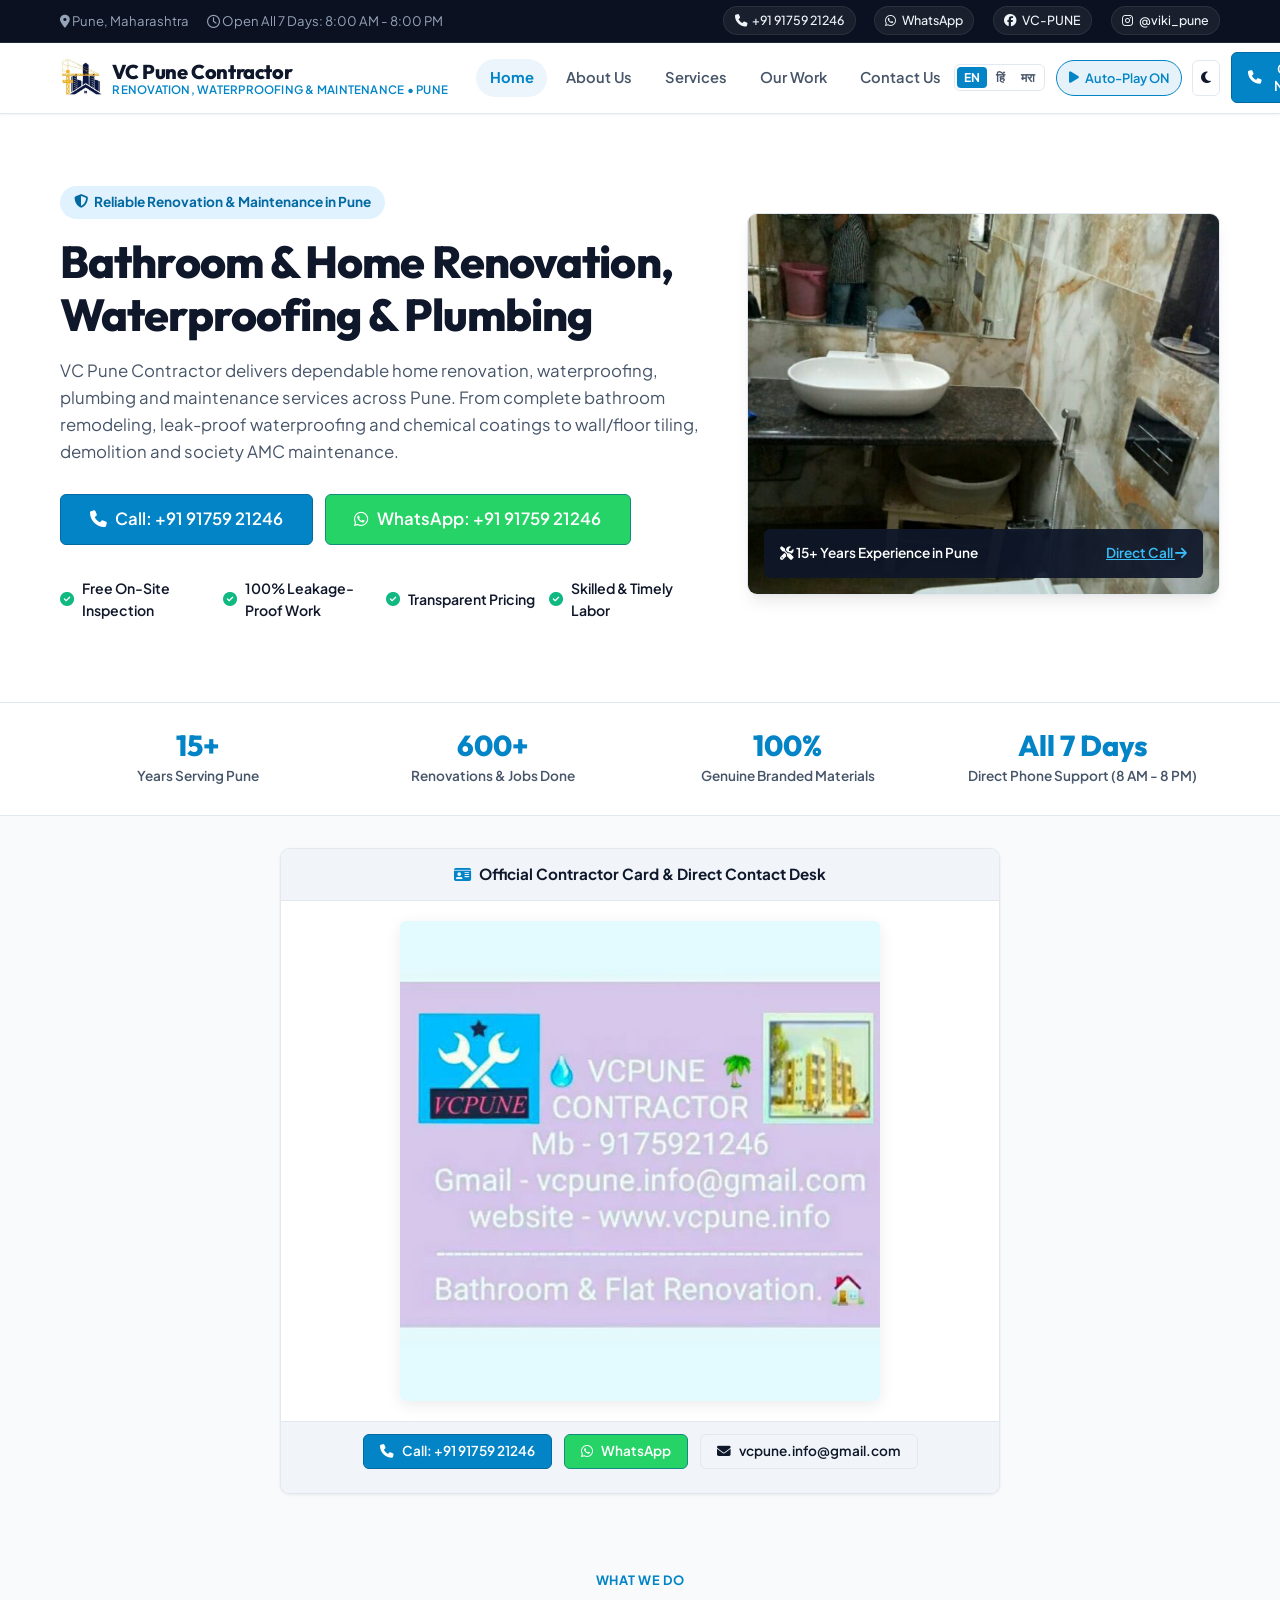
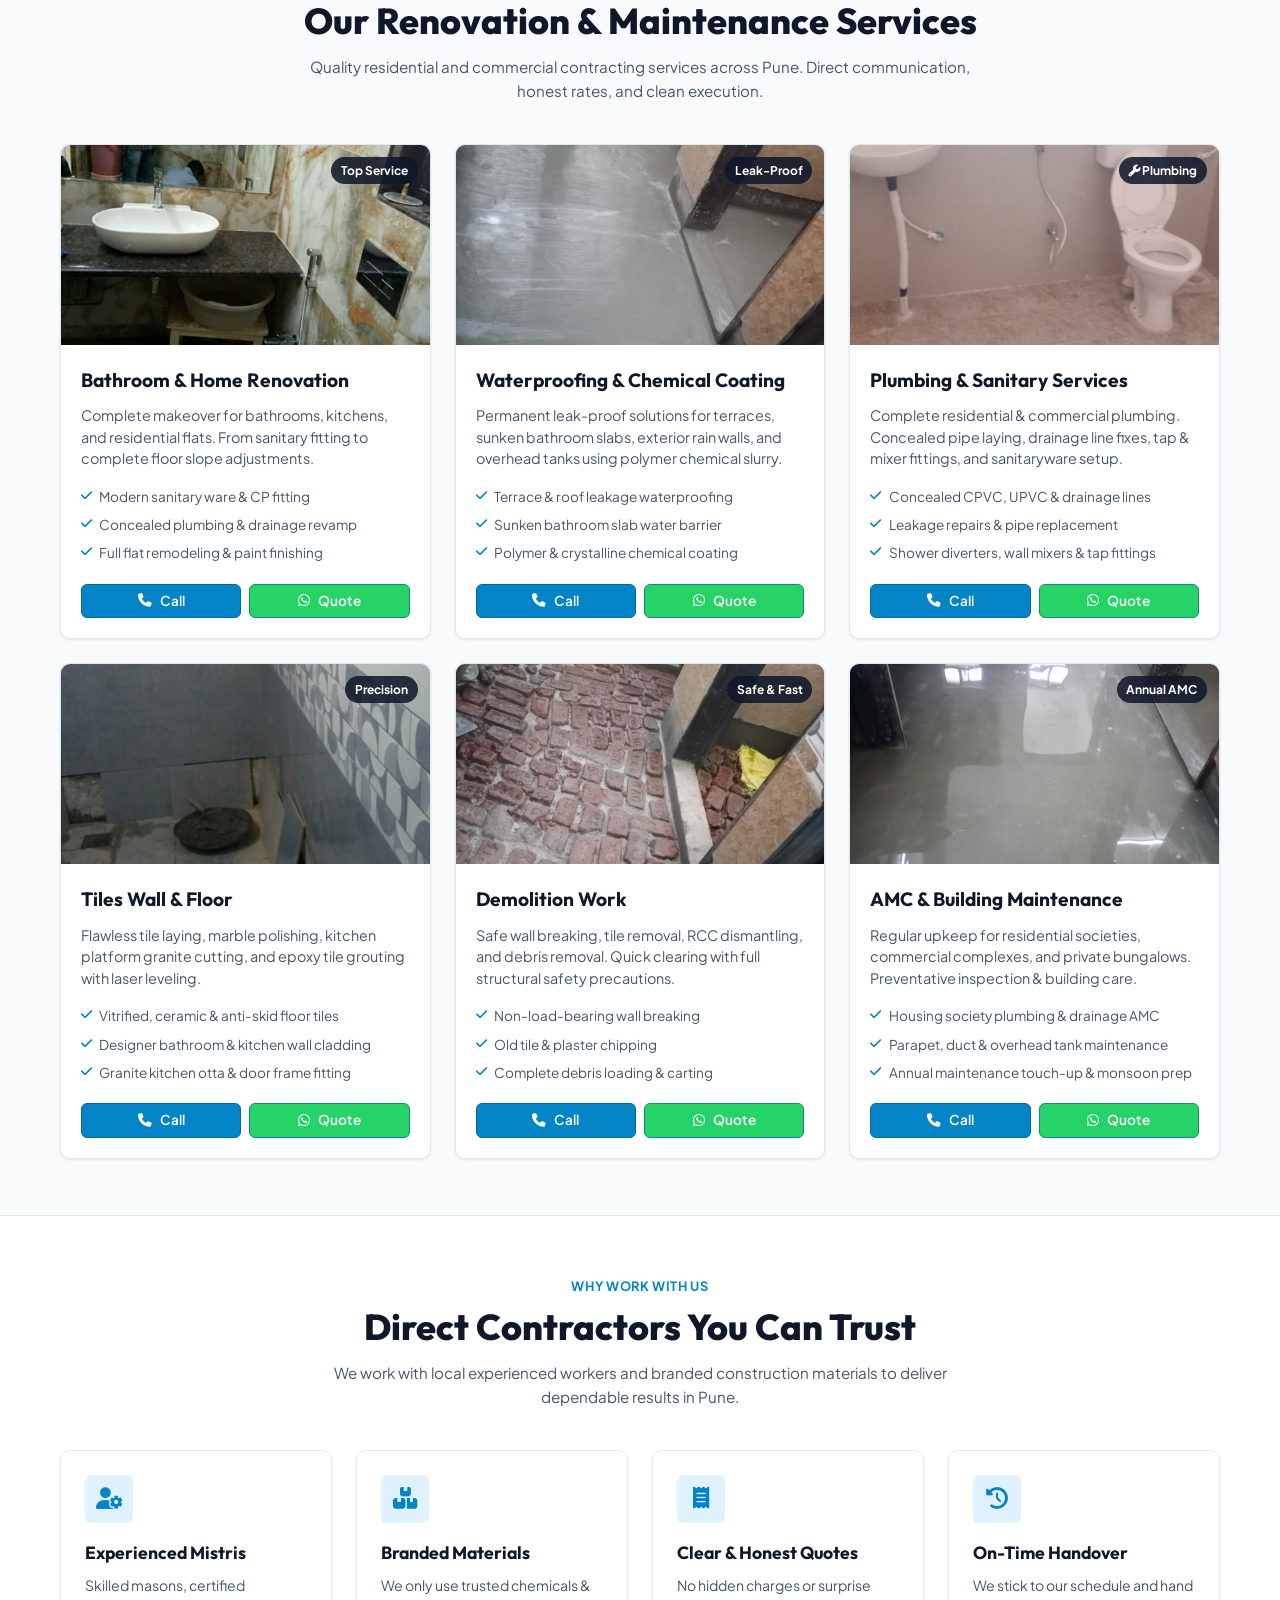
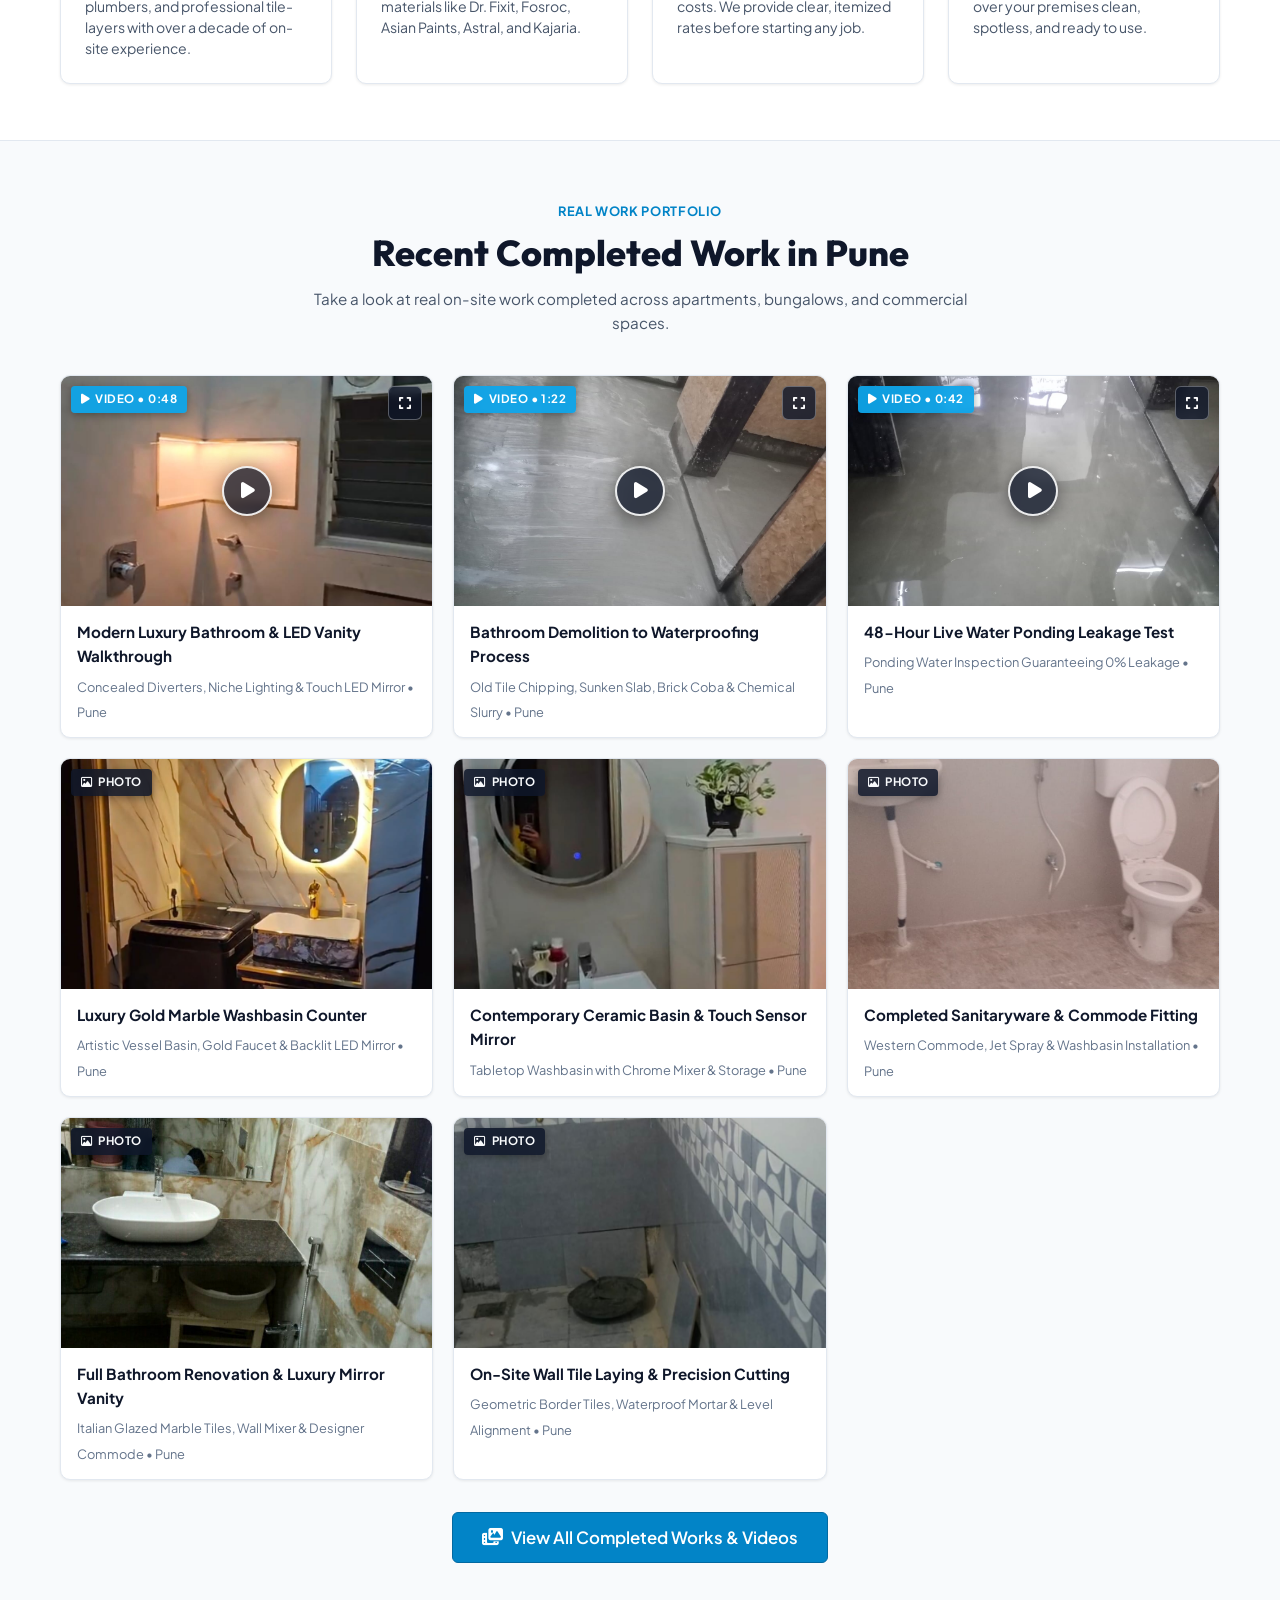
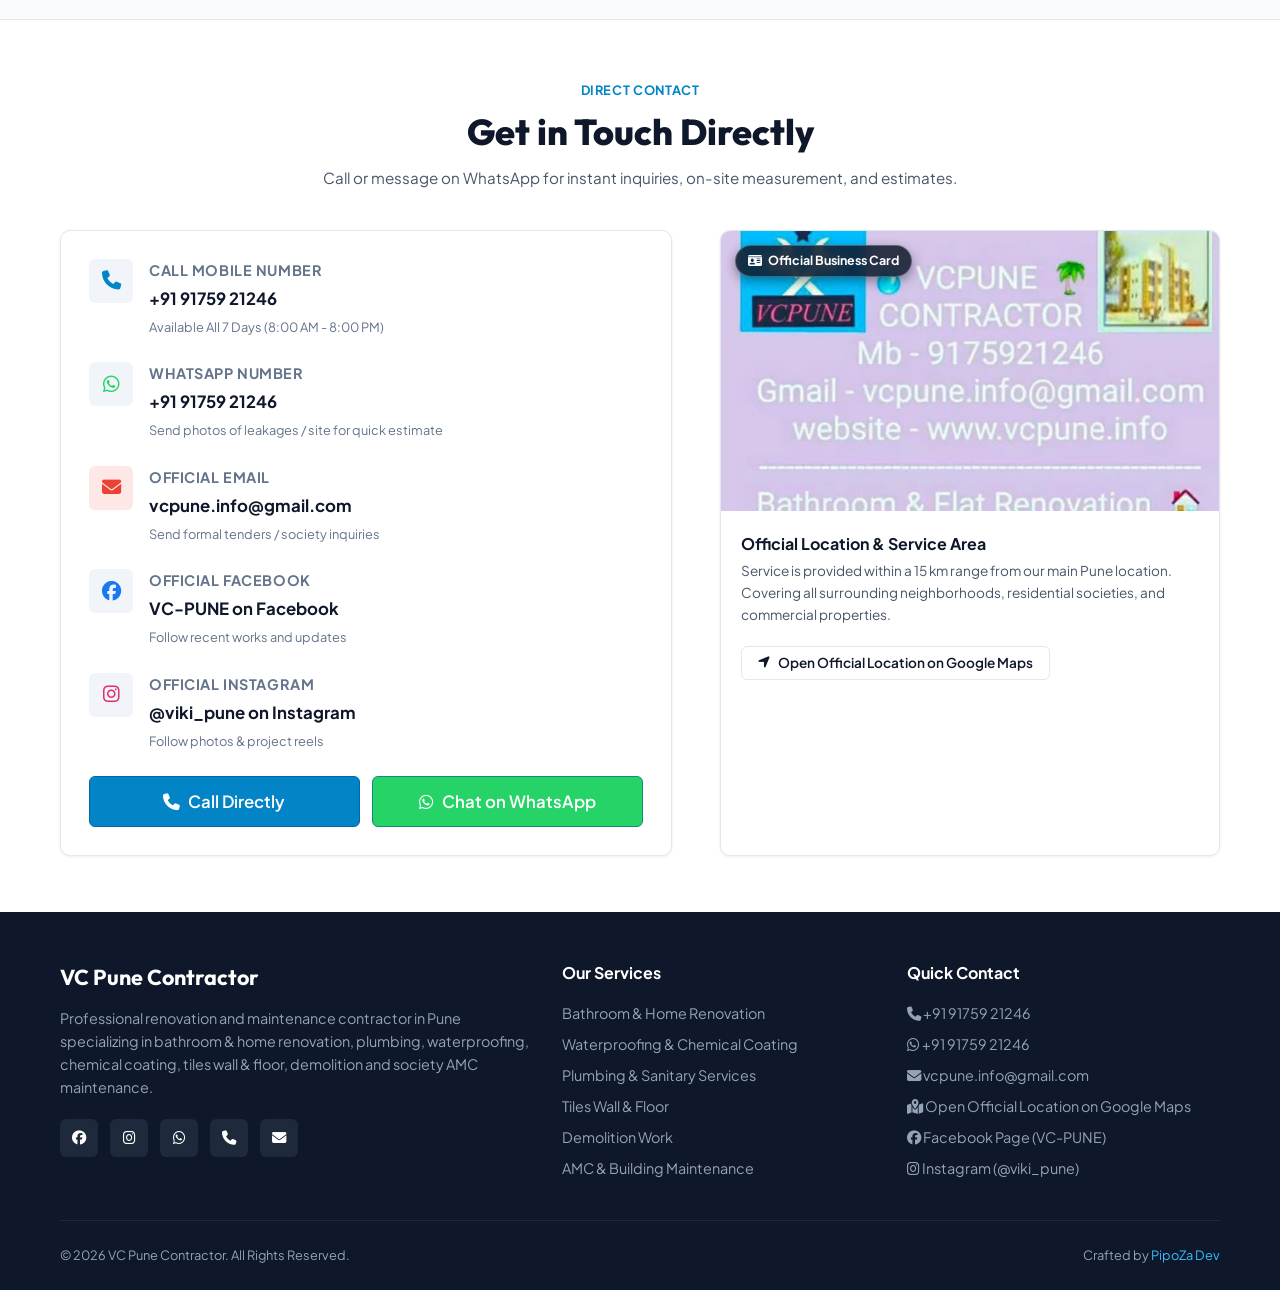
==== commit 43778d9b: "Add files via upload" ====
--- a/index.html
+++ b/index.html
@@ -3,10 +3,10 @@
 <head>
   <meta charset="UTF-8">
   <meta name="viewport" content="width=device-width, initial-scale=1.0">
-  <title>VC Contractor | Home</title>
+  <title>VC Pune Contractor | Bathroom & Home Renovation, Waterproofing, Plumbing in Pune</title>
   <link rel="icon" type="image/png" href="VC_Construction_LOGO.png">
   <link rel="apple-touch-icon" href="VC_Construction_LOGO.png">
-  <meta name="description" content="VC Contractor (VC Pune) - Expert Contractor in Pune for Bathroom & Home Renovation, Plumbing, Waterproofing, Chemical Coating, Tile Work, Demolition & Building AMC. Call +91 91759 21246.">
+  <meta name="description" content="VC Pune Contractor - Expert Contractor in Pune for Bathroom & Home Renovation, Plumbing, Waterproofing, Chemical Coating, Tile Work, Demolition & Building AMC. Call +91 91759 21246.">
   
   <!-- Font Awesome Icons -->
   <link rel="stylesheet" href="https://cdnjs.cloudflare.com/ajax/libs/font-awesome/6.5.1/css/all.min.css">
@@ -24,12 +24,12 @@
         <span class="top-timing"><i class="fa-regular fa-clock"></i> <span data-i18n="top_timing">Open All 7 Days: 8:00 AM - 8:00 PM</span></span>
       </div>
       <div class="top-contact-right">
-        <a href="tel:+919175921246" class="top-btn-call" title="Call VC Contractor">
+        <a href="tel:+919175921246" class="top-btn-call" title="Call VC Pune Contractor">
           <i class="fa-solid fa-phone"></i>
           <span class="top-call-full">+91 91759 21246</span>
           <span class="top-call-short" data-i18n="btn_call_sm">Call</span>
         </a>
-        <a href="https://wa.me/919175921246?text=Hi%20VC%20Contractor,%20I%20need%20a%20quote" target="_blank" rel="noopener" class="top-btn-wa" title="WhatsApp VC Contractor">
+        <a href="https://wa.me/919175921246?text=Hi%20VC%20Pune%20Contractor,%20I%20need%20a%20quote" target="_blank" rel="noopener" class="top-btn-wa" title="WhatsApp VC Pune Contractor">
           <i class="fa-brands fa-whatsapp"></i>
           <span data-i18n="whatsapp_quote">WhatsApp</span>
         </a>
@@ -44,9 +44,9 @@
     <div class="container">
       <div class="header-inner">
         <a href="./" class="brand-logo-link">
-          <img src="VC_Construction_LOGO.png" alt="VC Contractor Logo" class="brand-logo-img">
+          <img src="VC_Construction_LOGO.png" alt="VC Pune Contractor Logo" class="brand-logo-img">
           <div class="brand-name-box">
-            <span class="brand-title" data-i18n="brand_title">VC Pune</span>
+            <span class="brand-title" data-i18n="brand_title">VC Pune Contractor</span>
             <span class="brand-tagline" data-i18n="brand_tagline">Renovation, Waterproofing & Maintenance • Pune</span>
           </div>
         </a>
@@ -140,7 +140,7 @@
             Bathroom & Home Renovation, Waterproofing & Plumbing
           </h1>
           <p class="hero-subtitle" data-i18n="hero_sub">
-            VC Contractor delivers dependable home renovation, waterproofing, plumbing and maintenance services across Pune. From complete bathroom remodeling, leak-proof waterproofing and chemical coatings to wall/floor tiling, demolition and society AMC maintenance.
+            VC Pune Contractor delivers dependable home renovation, waterproofing, plumbing and maintenance services across Pune. From complete bathroom remodeling, leak-proof waterproofing and chemical coatings to wall/floor tiling, demolition and society AMC maintenance.
           </p>
 
           <!-- Direct Call & WhatsApp CTAs (No Forms) -->
@@ -149,7 +149,7 @@
               <i class="fa-solid fa-phone"></i>
               <span data-i18n="hero_call_btn">Call: +91 91759 21246</span>
             </a>
-            <a href="https://wa.me/919175921246?text=Hi%20VC%20Contractor,%20I%20need%20an%20estimate%20for%20renovation%20work" target="_blank" rel="noopener" class="btn btn-whatsapp btn-lg">
+            <a href="https://wa.me/919175921246?text=Hi%20VC%20Pune%20Contractor,%20I%20need%20an%20estimate%20for%20renovation%20work" target="_blank" rel="noopener" class="btn btn-whatsapp btn-lg">
               <i class="fa-brands fa-whatsapp"></i>
               <span data-i18n="hero_wa_btn">WhatsApp: +91 91759 21246</span>
             </a>
@@ -172,7 +172,7 @@
         </div>
 
         <div class="hero-image-box">
-          <img src="work-completed-renovation.jpg" alt="Luxury Bathroom Renovation Work by VC Contractor Pune">
+          <img src="work-completed-renovation.jpg" alt="Luxury Bathroom Renovation Work by VC Pune Contractor">
           <div class="hero-floating-badge">
             <span><i class="fa-solid fa-tools"></i> <span data-i18n="hero_years_badge">15+ Years Experience in Pune</span></span>
             <a href="tel:+919175921246" style="color: #38bdf8; text-decoration: underline;"><span data-i18n="hero_direct_call">Direct Call</span> <i class="fa-solid fa-arrow-right"></i></a>
@@ -667,15 +667,15 @@
 
         <div class="map-card">
           <span class="landmark-chip"><i class="fa-solid fa-id-card"></i> Official Business Card</span>
-          <img src="VC_Pune_Banner.jpeg" alt="VC Contractor Pune Official Business Banner" loading="lazy">
+          <img src="VC_Pune_Banner.jpeg" alt="VC Pune Contractor Official Business Banner" loading="lazy">
           <div class="map-footer">
             <div>
-              <strong data-i18n="coverage_title">Pune & PCMC Municipal Corporation</strong>
+              <strong data-i18n="coverage_title">Official Location & Service Area</strong>
               <p style="font-size:0.85rem; color:var(--text-secondary); margin-top:0.25rem;" data-i18n="coverage_desc">
-                Serving all neighborhoods: Kothrud, Baner, Shivajinagar, Kharadi, Hinjawadi, Kalyani Nagar, Viman Nagar, Aundh, Hadapsar, and PCMC.
+                Service is provided within a 15 km range from our main Pune location. Covering all surrounding neighborhoods, residential societies, and commercial properties.
               </p>
             </div>
-            <a href="https://maps.app.goo.gl/c7sedUc2dDDueVWq7" target="_blank" rel="noopener" class="btn btn-outline btn-sm" style="margin-top:0.5rem;">
+            <a href="https://maps.app.goo.gl/RcjqBKXySUPAQXov6" target="_blank" rel="noopener" class="btn btn-outline btn-sm" style="margin-top:0.5rem;">
               <i class="fa-solid fa-location-arrow"></i> <span data-i18n="btn_open_maps">Open in Google Maps</span>
             </a>
           </div>
@@ -785,7 +785,7 @@
     <div class="container">
       <div class="footer-grid">
         <div class="footer-brand">
-          <h3 data-i18n="footer_brand_title">VC Contractor (VC Pune)</h3>
+          <h3 data-i18n="footer_brand_title">VC Pune Contractor</h3>
           <p data-i18n="footer_brand_desc">
             Professional renovation and maintenance contractor in Pune specializing in bathroom & home renovation, plumbing, waterproofing, chemical coating, tiles wall & floor, demolition and society AMC maintenance.
           </p>
@@ -816,7 +816,7 @@
             <a href="tel:+919175921246"><i class="fa-solid fa-phone"></i> +91 91759 21246</a>
             <a href="https://wa.me/919175921246" target="_blank" rel="noopener"><i class="fa-brands fa-whatsapp"></i> +91 91759 21246</a>
             <a href="mailto:vcpune.info@gmail.com"><i class="fa-solid fa-envelope"></i> vcpune.info@gmail.com</a>
-            <a href="https://maps.app.goo.gl/c7sedUc2dDDueVWq7" target="_blank" rel="noopener"><i class="fa-solid fa-map-location-dot"></i> <span data-i18n="btn_open_maps">View on Google Maps</span></a>
+            <a href="https://maps.app.goo.gl/RcjqBKXySUPAQXov6" target="_blank" rel="noopener"><i class="fa-solid fa-map-location-dot"></i> <span data-i18n="btn_open_maps">View on Google Maps</span></a>
             <a href="https://www.facebook.com/people/VC-PUNE/100064082587874/" target="_blank" rel="noopener"><i class="fa-brands fa-facebook"></i> Facebook Page (VC-PUNE)</a>
             <a href="https://www.instagram.com/viki_pune/" target="_blank" rel="noopener"><i class="fa-brands fa-instagram"></i> Instagram (@viki_pune)</a>
           </div>
@@ -825,7 +825,7 @@
 
       <div class="footer-bottom">
         <div>
-          <span data-i18n="footer_copyright">© 2026 VC Contractor (VC Pune). All Rights Reserved.</span>
+          <span data-i18n="footer_copyright">© 2026 VC Pune Contractor. All Rights Reserved.</span>
         </div>
         <div>
           <span data-i18n="footer_crafted">Crafted by</span> <a href="https://pipoza.s.gy/pipoza.in" target="_blank" rel="noopener">PipoZa Dev</a>
@@ -840,11 +840,11 @@
       <i class="fa-solid fa-phone"></i>
       <span data-i18n="dock_call">Call Now</span>
     </a>
-    <a href="https://wa.me/919175921246?text=Hi%20VC%20Contractor,%20I%20need%20a%20quote" target="_blank" rel="noopener" class="mobile-btn-whatsapp">
+    <a href="https://wa.me/919175921246?text=Hi%20VC%20Pune%20Contractor,%20I%20need%20a%20quote" target="_blank" rel="noopener" class="mobile-btn-whatsapp">
       <i class="fa-brands fa-whatsapp"></i>
       <span data-i18n="dock_whatsapp">WhatsApp</span>
     </a>
-    <a href="https://maps.app.goo.gl/c7sedUc2dDDueVWq7" target="_blank" rel="noopener" class="mobile-btn-map">
+    <a href="https://maps.app.goo.gl/RcjqBKXySUPAQXov6" target="_blank" rel="noopener" class="mobile-btn-map">
       <i class="fa-solid fa-location-dot"></i>
       <span data-i18n="dock_location">Location</span>
     </a>
--- a/style.css
+++ b/style.css
@@ -1,5 +1,5 @@
 /* ==========================================================================
-   VC CONTRACTOR (VC PUNE) - RENOVATION, WATERPROOFING & MAINTENANCE SERVICES STYLESHEET
+   VC PUNE CONTRACTOR - RENOVATION, WATERPROOFING & MAINTENANCE SERVICES STYLESHEET
    Clean, Minimalist, Fast-Loading, Mobile-Optimized
    Contact: +91 91759 21246 | WhatsApp: +91 91759 21246 | vcpune.info@gmail.com
    ========================================================================== */
@@ -1603,7 +1603,9 @@
   }
 
   .brand-title {
-    font-size: 1.12rem;
+    font-size: 0.98rem;
+    white-space: nowrap;
+    letter-spacing: -0.01em;
   }
 
   .header-actions {
@@ -1653,7 +1655,9 @@
   }
 
   .brand-title {
-    font-size: 1.05rem;
+    font-size: 0.88rem;
+    white-space: nowrap;
+    letter-spacing: -0.02em;
   }
 
   .brand-logo-img {
@@ -1683,6 +1687,10 @@
 @media (max-width: 350px) {
   .top-loc span {
     font-size: 0.72rem;
+  }
+  .brand-title {
+    font-size: 0.80rem;
+    letter-spacing: -0.03em;
   }
   .lang-btn {
     padding: 2px 4px;
